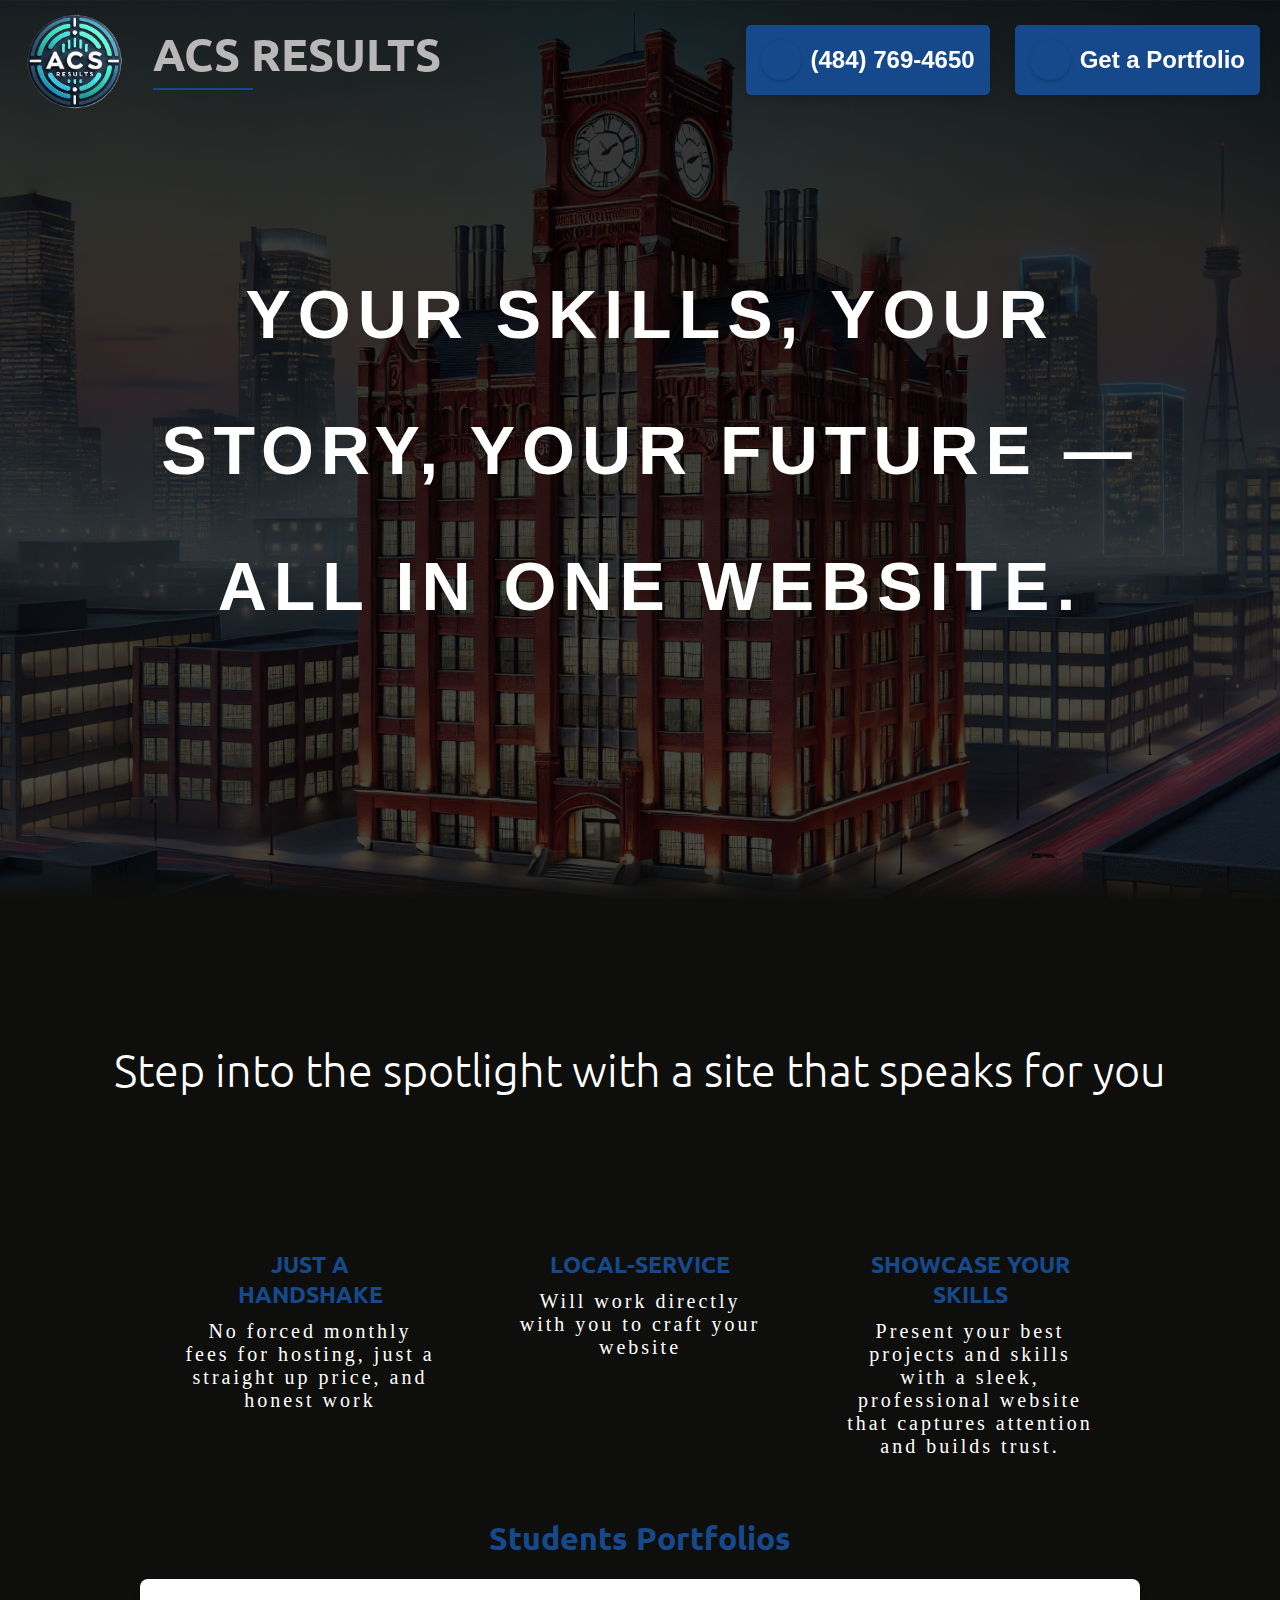
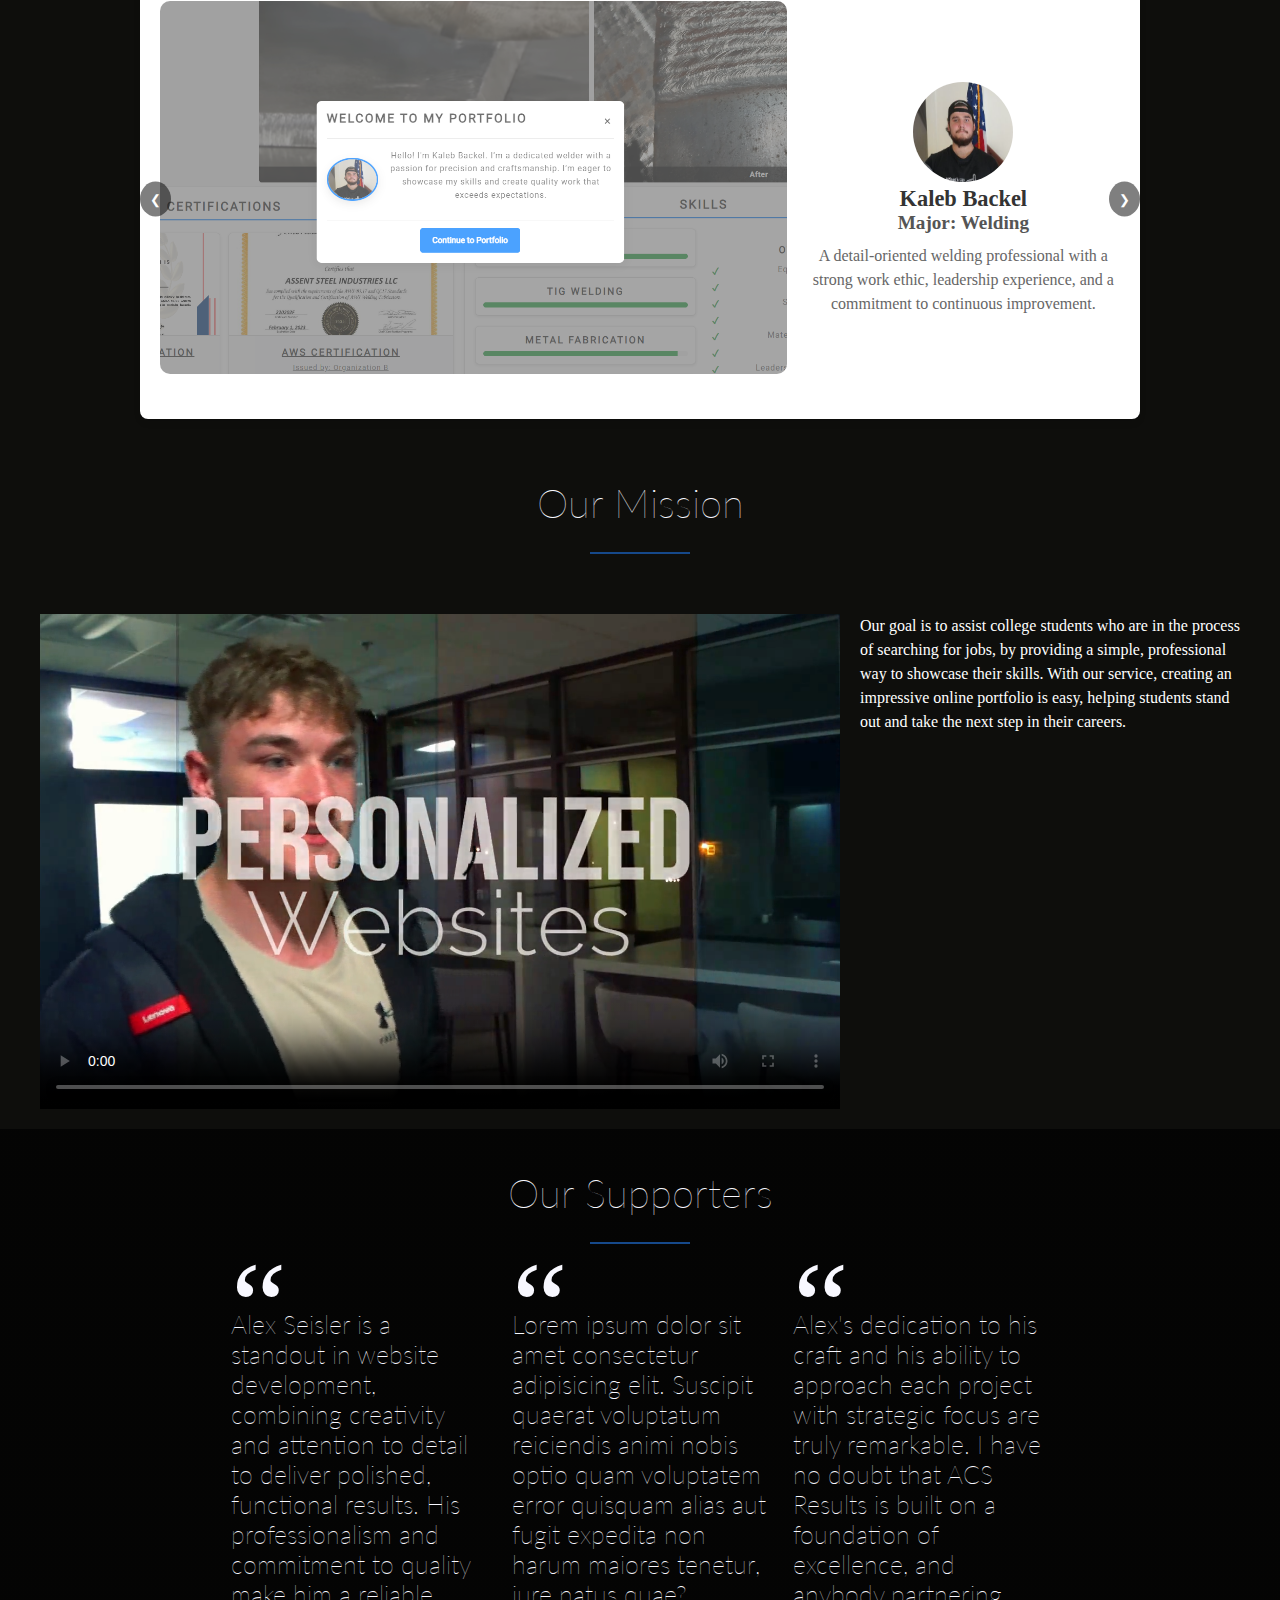
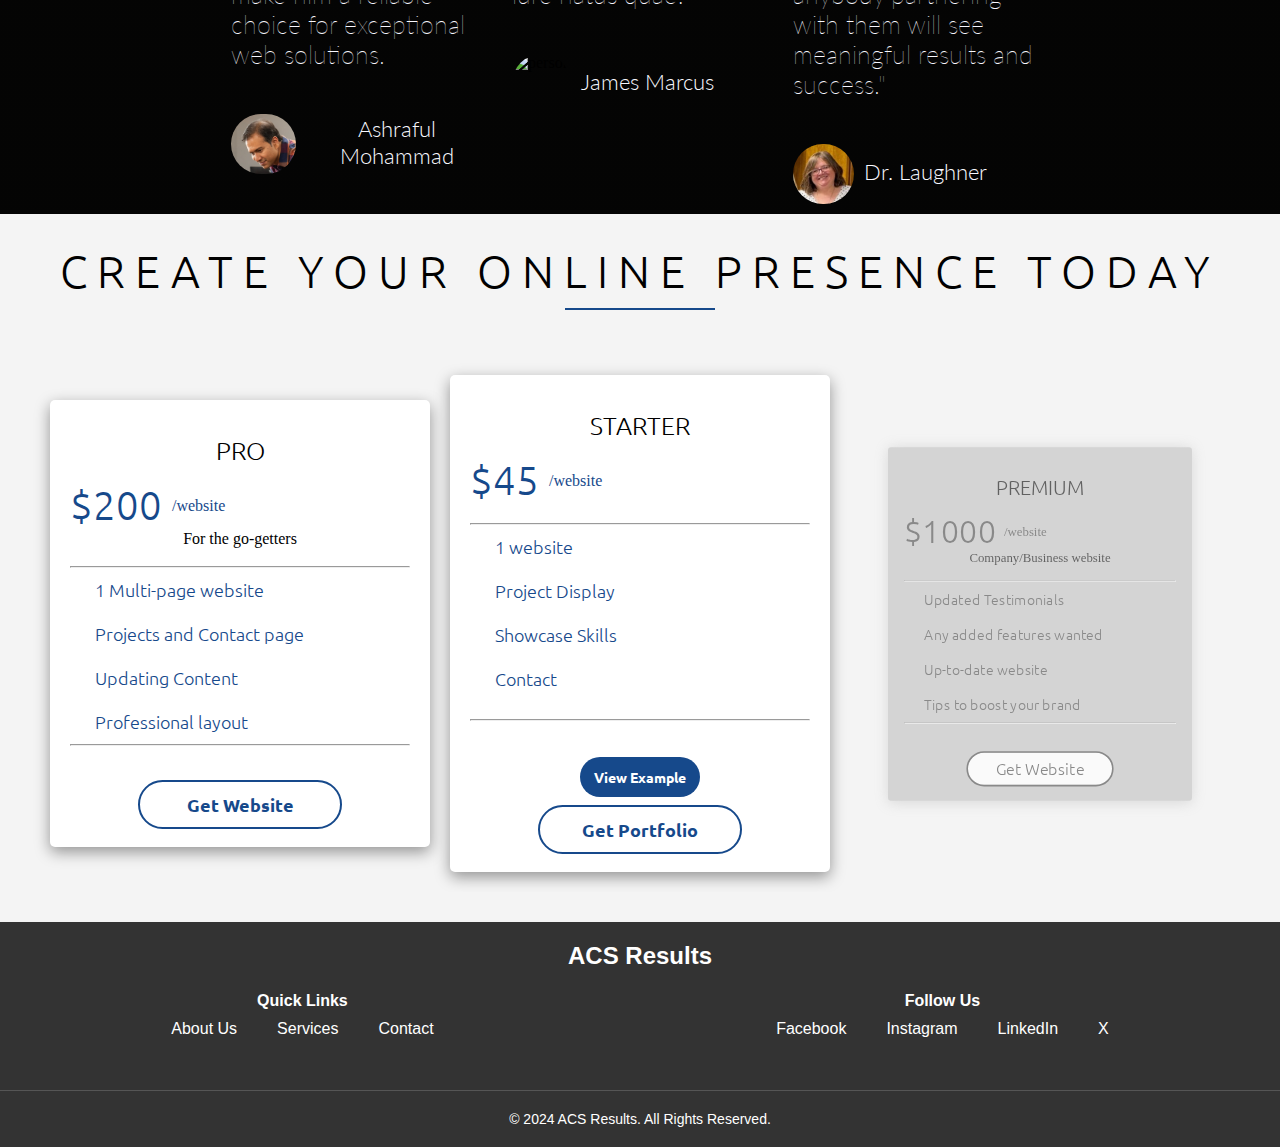
==== index.html @ 254732c4 "wording" ====
<!DOCTYPE html>
<html lang="en">
<head>
    <meta charset="UTF-8">
    <meta name="viewport" content="width=device-width, initial-scale=1.0">
    <title>ACS Results</title>
    <link rel="stylesheet" href="style.css">
    <link href="https://fonts.googleapis.com/css2?family=Lato:wght@400;700&display=swap" rel="stylesheet">
    <link rel="preconnect" href="https://fonts.googleapis.com">
    <link rel="preconnect" href="https://fonts.gstatic.com" crossorigin>
    <link href="https://fonts.googleapis.com/css2?family=Lato:ital,wght@0,100;0,300;0,400;0,700;0,900;1,100;1,300;1,400;1,700;1,900&family=Ubuntu:ital,wght@0,300;0,400;0,500;0,700;1,300;1,400;1,500;1,700&display=swap" rel="stylesheet">
    <script src="script.js"></script>
    <link rel="shortcut icon" type="image/x-icon" href="images/ACS-Logo-Background.png"/>
</head>
<body>
    <!--
        Add our mission with description and video
        add a button to the basic card to the template
        Setup buttons to contact 
    -->
    <div class="header">
        <div class="top_header">
            <div class="left_top">
                <img src="images/ACS-Logo-Background.png" id="stevens-logo">
                <h1 id="header-title">ACS Results</h1>
            </div>
            <div class="right_top">
                <a href="tel:4847694650" class="header-contact-link call-button">
                    <div class="header-contact-box">
                        <div class="circle1">
                            <ion-icon class="tiny-icon" name="call"></ion-icon>
                        </div>
                        <span class="header-text">(484) 769-4650</span>
                    </div>
                </a>
                <a href="https://docs.google.com/forms/d/e/1FAIpQLScstG6bYqMw8TE0fpqSUz1z8nOmHC1gFtrhCKr5vHtLdwEc0g/viewform?usp=sharing" class="header-contact-link website-button">
                    <div class="header-contact-box">
                        <div class="circle1">
                            <ion-icon class="tiny-icon" name="calendar"></ion-icon>
                        </div>
                        <p class="header-text">Get a Portfolio</p>
                    </div>
                </a>
            </div>
        </div>

        </div>
    </div>
    <!--
    <div class="fixed-buttons">
        <a id="group" href="https://groupme.com/join_group/104209516/S8b5KrC2" target="_blank" class="fixed-button">Join GroupMe</a>
        <a id="dis" href="https://discord.gg/mZATYHUG" target="_blank" class="fixed-button">Join Discord</a>
    </div>
-->
    <div class="tagline">
        <h1 id="tag">Your skills, your story, your future — all in one website.</h1>
    </div>

    <!--
    <div class="popup1">
        <div class="popup-header">
            <h2 id="home">Welcome to Our Website!</h2>
            <span class="close-btn" onclick="closePopup()" style="display:none">&times;</span>
        </div>
        <div class="popup-content">
            <div class="form">
                
                
                 Microsoft Form (Initially hidden)
                <iframe id="microsoft-form" width="0px" height="0px" width="640px" height="480px" src="https://forms.office.com/Pages/ResponsePage.aspx?id=GGz4YYMyEU6sbqzNEuEO1LE27lrdJPhIkj2MVbRW0ypUNlRURVNaQTlPTUVNNlhBRzBKS1lSM0JPMC4u&embed=true" frameborder="0" marginwidth="0" marginheight="0" style="border: none; max-width:100%; max-height:100vh" allowfullscreen webkitallowfullscreen mozallowfullscreen msallowfullscreen> </iframe>
                 YouTube Video
                <iframe id="youtube-video" width="560" height="315" src="https://www.youtube.com/embed/lm5hbuMt8Wg?si=NTpc684YKqlxQ1ML" title="YouTube video player" frameborder="0" allow="accelerometer; autoplay; clipboard-write; encrypted-media; gyroscope; picture-in-picture; web-share" referrerpolicy="strict-origin-when-cross-origin" allowfullscreen></iframe>
                
            </div>
        </div>
    </div>
    -->

    <div class="main-content">
        <div id="transition-gradient">
        </div>
        <div class="sectionText">
            <h3 id="sectionText">Step into the spotlight with a site that speaks for you</strong></h3>
        </div>
        <div class="sectionCards">
            <div class="card">
                <ion-icon class="qualities" name="briefcase"></ion-icon>
                <h3 class="quality">
                    JUST A<br>HANDSHAKE
                </h3>
                <p class="info">
                    No forced monthly fees for hosting, just a straight up price, and honest work
                </p>
            </div>
            <div class="card">
                <ion-icon class="qualities" name="build"></ion-icon>
                <h3 class="quality">
                    LOCAL-SERVICE
                </h3>
                <p class="info">
                    Will work directly with you to craft your website
                </p>
            </div>
            
            <div class="card">
                <ion-icon class="qualities" name="create"></ion-icon>
                <h3 class="quality">
                    SHOWCASE YOUR<br>SKILLS
                </h3>
                <p class="info">
                    Present your best projects and skills with a sleek, professional website that captures attention and builds trust.
                </p>
            </div>
        </div>
    </div>
    <div class="section2" id="section2">
        <h2 class="section-header">Students Portfolios</h2>
        <div class="carousel" id="carousel">
            <div class="carousel-track">

                <div class="carousel-item">
                    <div class="left-section">
                        <div class="template-container">
                            <a href="Kaleb-Portfolio/index.html" target="_blank">
                                <img class="template" src="images/Kaleb-full.png" alt="Carpentry Example 1">
                                <div class="popup" onclick="window.open('Kaleb-Portfolio/index.html', '_blank');"><h3>View Details</h3></div>
                            </a>
                        </div>
                    </div>
                    <div class="right-section">
                        <img src="images/kyle_guy1.webp" alt="Profile Picture">
                        <h3>Kaleb Backel</h3>
                        <h4>Major: Welding</h4>
                        <p>A detail-oriented welding professional with a strong work ethic, leadership experience, and a commitment to continuous improvement.</p>
                    </div>
                </div>
                <div class="carousel-item">
                    <div class="left-section">
                        <div class="template-container">
                            <a href="Christian-Portfolio/index.html" target="_blank">
                                <img class="template" src="images/Christian-Full.png" alt="Carpentry Example 1">
                                <div class="popup" onclick="window.open('Christian-Portfolio/index.html', '_blank');"><h3>View Details</h3></div>
                            </a>
                        </div>
                    </div>
                    <div class="right-section">
                        <img src="images/Christian-Profile.png" alt="Profile Picture">
                        <h3>Christian Castellano</h3>
                        <h4>Major: Carpentry</h4>
                        <p>I believe hard work pays off and passion is a big player, if you don’t love what you do then why do it at all.</p>
                    </div>
                </div>
                <div class="carousel-item">
                    <div class="left-section">
                        <div class="template-container">
                            <a href="Main-Template/index.html" target="_blank">
                                <img class="template" src="images/Alex-Full.png" alt="Carpentry Example 2">
                                <div class="popup" onclick="window.open('Main-Template/index.html', '_blank');"><h3>View Details</h3></div>
                            </a>
                        </div>
                    </div>
                    <div class="right-section">
                        <img src="images/Profile1.jpg" alt="Profile Picture">
                        <h3>Alex Seisler</h3>
                        <h4>Major: Residential Remodeling</h4>
                        <p>A driven professional with a commitment to excellence and building lasting client relationships.</p>
                    </div>
                </div>

                <div class="carousel-item">
                    <div class="left-section">
                        <div class="template-container">
                            <a href="Alexander-Thomas-Portfolio/index.html" target="_blank">
                                <img class="template" src="images/Alexander-Thomas-Full.png" alt="Carpentry Example 2">
                                <div class="popup" onclick="window.open('Alexander-Thomas-Portfolio/index.html', '_blank');"><h3>View Details</h3></div>
                            </a>
                        </div>
                    </div>
                    <div class="right-section">
                        <img src="images/profileAlexander-Thomas.png" alt="Profile Picture">
                        <h3>Alexander Thomas</h3>
                        <h4>Major: Architectural Technology</h4>
                        <p>A student with a passion to provide aid to companies with a talent for technical understanding and a determination to problem-solve. </p>
                    </div>
                </div>
            </div>
            <div class="carousel-buttons">
                <button id="prev">&#10094;</button>
                <button id="next">&#10095;</button>
            </div>
        </div>
    </div>

    <script>
        const track = document.querySelector('.carousel-track');
const items = document.querySelectorAll('.carousel-item');
const prevButton = document.getElementById('prev');
const nextButton = document.getElementById('next');

let currentIndex = 0;

function updateCarousel() {
    const width = items[0].getBoundingClientRect().width;
    track.style.transform = `translateX(-${currentIndex * width}px)`;
}

nextButton.addEventListener('click', () => {
    currentIndex = (currentIndex + 1) % items.length;
    updateCarousel();
});

prevButton.addEventListener('click', () => {
    currentIndex = (currentIndex - 1 + items.length) % items.length;
    updateCarousel();
});

setInterval(() => {
    nextButton.click();
}, 5000); // Auto-scroll every 5 seconds

window.addEventListener('resize', updateCarousel);

    </script>
    
<!--
    <div class="section3">
        <h2 class="section-header">Majors Involved</h2>
        <div class="majors-involved">
            <div class="over">
                <img class="img-major" src="https://b3633862.smushcdn.com/3633862/wp-content/uploads/2024/04/automotive-technology-banner.jpg?lossy=1&strip=1&webp=1" alt="Major Image 1">
                <div class="text-overlay">Automotive</div>
            </div>
            <div class="over">
                <img class="img-major" src="https://b3633862.smushcdn.com/3633862/wp-content/uploads/2024/04/Thaddeus_Tower_0044-1536x1025.jpg?lossy=1&strip=1&webp=1" alt="Major Image 2">
                <div class="text-overlay">Residential Remodeling</div>
            </div>
            <div class="over">
                <img class="img-major" src="https://b3633862.smushcdn.com/3633862/wp-content/uploads/2024/04/Civil-Engineering-Technology-banner-image-1.png?lossy=1&strip=1&webp=1" alt="Major Image 3">
                <div class="text-overlay">Civil Engineering</div>
            </div>
            <div class="over">
                <img class="img-major" src="https://b3633862.smushcdn.com/3633862/wp-content/uploads/2024/04/Day-3-87-of-238-e1717511735572-1536x1024.jpg?lossy=1&strip=1&webp=1" alt="Major Image 4">
                <div class="text-overlay">HVAC</div>
            </div>
            <div class="over">
                <img class="img-major" src="https://b3633862.smushcdn.com/3633862/wp-content/uploads/2024/04/computer-integrated-machining-banner-image.jpg?lossy=1&strip=1&webp=1" alt="Major Image 5">
                <div class="text-overlay">Integrated Machining</div>
            </div>
            <div class="over">
                <img class="img-major" src="https://b3633862.smushcdn.com/3633862/wp-content/uploads/2024/04/diesel-tech-banner-image.jpg?lossy=1&strip=1&webp=1" alt="Major Image 6">
                <div class="text-overlay">Diesel Technology</div>
            </div>
            <div class="over">
                <img class="img-major" src="https://b3633862.smushcdn.com/3633862/wp-content/uploads/2024/05/GettyImages-1345962789-1024x683.jpg?lossy=1&strip=1&webp=1" alt="Major Image 7">
                <div class="text-overlay">Electrical</div>
            </div>
            <div class="over">
                <img class="img-major" src="https://b3633862.smushcdn.com/3633862/wp-content/uploads/2024/04/Day-3-151-of-238-e1717948749696-1536x1024.jpg?lossy=1&strip=1&webp=1" alt="Major Image 8">
                <div class="text-overlay">Welding</div>
            </div>
        </div>
    </div>
-->

    <div class="section3">
        <h2 class="header1" id="Mission">Our Mission</h2>
        <div class="mission">
            <video id="theVideo" width="800px" controls poster="images/thumb.png">
                <source src="images/Video-1.mp4" type="video/mp4">
                Your browser does not support the video tag.
            </video>
            <p class="missionText">
                Our goal is to assist college students who are in the process of searching for jobs, by providing a simple, professional way to showcase their skills. With our service, creating an impressive online portfolio is easy, helping students stand out and take the next step in their careers.
            </p>
        </div>
    </div>
    <div class="section4">
        <h2 class="header1">Our Supporters</h2>
        <div class="testimonials">
            <div class="testimonial-card">
                <p class="innerText">Alex Seisler is a standout in website development, combining creativity and attention to detail to deliver polished, functional results. His professionalism and commitment to quality make him a reliable choice for exceptional web solutions.</p>
                <div class="profile">
                    <img src="images/Ashaf.png" alt="person" class="pic">
                    <p class="name">Ashraful Mohammad</p>
                </div>
            </div>
            <div class="testimonial-card">
                <p class="innerText">Lorem ipsum dolor sit amet consectetur adipisicing elit. Suscipit quaerat voluptatum reiciendis animi nobis optio quam voluptatem error quisquam alias aut fugit expedita non harum maiores tenetur, iure natus quae?</p>
                <div class="profile">
                    <img id="https://media.licdn.com/dms/image/v2/D4E03AQHkMig416ikiA/profile-displayphoto-shrink_400_400/profile-displayphoto-shrink_400_400/0/1710352872261?e=1733961600&v=beta&t=F4BP1P3J1ad7zicqGiNAGlmKOxNZFxHk_NNQETFi5vo" alt="person" class="pic">
                    <p id="Website" class="name">James Marcus</p>
                </div>
            </div>
            <div class="testimonial-card">
                <p class="innerText">Alex's dedication to his craft and his ability to approach each project with strategic focus are truly remarkable. I have no doubt that ACS Results is built on a foundation of excellence, and anybody partnering with them will see meaningful results and success."</p>
                <div class="profile">
                    <img src="images/Browne.png" alt="person" class="pic">
                    <p class="name">Dr. Laughner</p>
                </div>
            </div>
        </div>
    </div>
    <div class="section5">
        <h2 class="header2" >CREATE YOUR ONLINE PRESENCE TODAY</h2>
        <div class="prices">
            <!-- PRO OPTION -->
            <div class="option item1" id="proFix">
                <div class="seperator-top">
                    <h5 class="title">PRO</h5>
                    <div class="top-spot">
                        <p class="price">$200</p>
                        <p class="month">/website</p>
                    </div>
                    <p class="text">For the go-getters</p>
                    <br>
                    <hr id="line">
                </div>
                <div class="unlock">
                    <div class="case7">
                        <ion-icon class="ion-ok" name="checkmark"></ion-icon>
                        <p class="chance1">1 Multi-page website</p>
                    </div>
                    <div class="case7">
                        <ion-icon class="ion-ok" name="checkmark"></ion-icon>
                        <p class="chance1">Projects and Contact page</p>
                    </div>
                    <div class="case7">
                        <ion-icon class="ion-ok" name="checkmark"></ion-icon>
                        <p class="chance1">Updating Content</p>
                    </div>
                    <div class="case7">
                        <ion-icon class="ion-ok" name="checkmark"></ion-icon>
                        <p class="chance1">Professional layout</p>
                    </div>
                </div>
                <hr>
                <br>
                <div class="but">
                    <a href="payment/index.html">
                        <button class="signUp" onclick="window.location.href='payment/index.html'">Get Website</button>
                    </a>
                </div>
            </div>
    
            <!-- STARTER OPTION -->
            <div class="option item2">
                <div class="seperator-top">
                    <h5 class="title">STARTER</h5>
                    <div class="top-spot">
                        <p class="price">$45</p>
                        <p class="month">/website</p>
                    </div>
                    <br>
                    <hr>
                </div>
                <div class="unlock" >
                    <div class="case7">
                        <ion-icon class="ion-ok" name="checkmark"></ion-icon>
                        <p class="chance1">1 website</p>
                    </div>
                    <div class="case7">
                        <ion-icon class="ion-ok" name="checkmark"></ion-icon>
                        <p class="chance1">Project Display</p>
                    </div>
                    <div class="case7">
                        <ion-icon class="ion-ok" name="checkmark"></ion-icon>
                        <p class="chance1">Showcase Skills</p>
                    </div>
                    <div class="case7">
                        <ion-icon class="ion-ok" name="checkmark"></ion-icon>
                        <p class="chance1">Contact</p>
                    </div>
                    <br>
                </div>
                <hr>
                <br>
                <div class="but">
                    <a href="Main-Template/index.html">
                        <button class="example-btn">View Example</button>
                    </a>
                    <a href="https://docs.google.com/forms/d/e/1FAIpQLScstG6bYqMw8TE0fpqSUz1z8nOmHC1gFtrhCKr5vHtLdwEc0g/viewform?usp=sharing">
                        <button class="signUp">Get Portfolio</button>
                    </a>
                </div>
            </div>
    
            <!-- PREMIUM OPTION -->
            <div class="option option-fixed item3">
                <span class="hover-message">Not available yet</span>
                <div class="seperator-top">
                    <h5 class="title">PREMIUM</h5>
                    <div class="top-spot">
                        <p class="price">$1000</p>
                        <p class="month">/website</p>
                    </div>
                    <p class="text">Company/Business website</p>
                    <br>
                    <hr>
                </div>
                <div class="unlock">
                    <div class="case7">
                        <ion-icon class="ion-ok" name="checkmark"></ion-icon>
                        <p class="chance1">Updated Testimonials</p>
                    </div>
                    <div class="case7">
                        <ion-icon class="ion-ok" name="checkmark"></ion-icon>
                        <p class="chance1">Any added features wanted</p>
                    </div>
                    <div class="case7">
                        <ion-icon class="ion-ok" name="checkmark"></ion-icon>
                        <p class="chance1">Up-to-date website</p>
                    </div>
                    <div class="case7">
                        <ion-icon class="ion-ok" name="checkmark"></ion-icon>
                        <p class="chance1">Tips to boost your brand</p>
                    </div>
                </div>
                <hr>
                <br>
                <div class="but">
                    <button class="signUp-fixed" disabled>Get Website</button>
                </div>
            </div>
        </div>
    </div>
    
    
<footer class="site-footer">
    <div class="footer-content">
        <div class="footer-logo">
            <h2>ACS Results</h2>
        </div>
        <div class="footer-info">
            <div class="footer-links">
                <h4>Quick Links</h4>
                <ul>
                    <li><a href="#Mission">About Us</a></li>
                    <li><a href="#Website">Services</a></li>
                    <li><a href="MainTemplateRedirectPoster/index.html">Contact</a></li>
                </ul>
            </div>
            <div class="footer-social">
                <h4>Follow Us</h4>
                <ul>
                    <li><a href="https://www.facebook.com/profile.php?id=61567530567674" target="_blank">Facebook</a></li>
                    <li><a href="https://www.instagram.com/alex_seisler/" target="_blank">Instagram</a></li>
                    <li><a href="https://www.linkedin.com/in/alexseisler/" target="_blank">LinkedIn</a></li>
                    <li><a href="https://x.com/AlexSeisler" target="_blank">X</a></li>

                </ul>
            </div>
        </div>
    </div>
    <div class="footer-bottom">
        <p>&copy; 2024 ACS Results. All Rights Reserved.</p>
    </div>
</footer>
    <script type="module" src="https://unpkg.com/ionicons@latest/dist/ionicons/ionicons.esm.js"></script>
</body>
</html>
---- style.css ----
*{
    padding:0px;
    margin:0px;
    box-sizing: border-box;
}
body{
    background-color:rgb(14, 14, 12);
   
}
button{
    border-style: none;
    /*temp fix, buttons had a wierd border style*/
}
.fixed-buttons {
    display:flex;
    justify-content: center;
    align-items: center;
    gap:10px;
    position: fixed;
    bottom: 40px; /* Adjust this value to position the button vertically */
    left: 40px;  /* Adjust this value to position the button horizontally */
    padding: 10px 20px;
    background-color: rgb(224, 224, 224);
    color: white;
    border: none;
    border-radius: 5px;
    height:70px;
    width:250px;
    
    z-index: 1;
}
.fixed-button{
    display: flex;
    justify-content: center;
    align-items: center;
    cursor: pointer;
    height:40px;
    width:200px;
    font-size:15px;
    font-family: "Ubuntu";
    color:white;
    background-color: black;
    text-decoration: none;
    border-radius: 8px;
}
#theVideo {
    width: 100%;
    height: auto;  /* Ensures the aspect ratio is maintained */
    max-width: 800px; /* Limit the size if you don't want it to grow too large */
    max-height: 100%; /* Ensures video doesn't exceed the container's height */
}

.missionText{
    width:400px;
    padding-left: 20px;
    font-size: 16px;
    line-height: 1.5;
    color:white;
}
.mission{
    display:flex;
    padding-left:20px;
    padding-right:20px;
    padding-bottom: 20px;

}
.theVideo{
    width:100%;
}

.section3{
    display:flex;
    flex-direction: column;
    align-items: center;
    justify-content: center;
}
.but{
    display:flex;
    flex-direction: column;
    justify-content: center;
    align-items: center;
    gap:10px;
}
.example-btn {
    text-align: center;
    height: 40px;
    width: 120px;
    border-radius: 25px;
    background-color: #16498b;
    color: white;
    font-family: 'Ubuntu', sans-serif;
    font-weight: bold;
    font-size: 14px;
    border: 2px solid transparent;
    cursor: pointer;
    transition: all 0.3s ease-in-out;
    display: inline-block;
    text-decoration: none; /* Remove underline on link */
}

/* Hover effect */
.example-btn:hover {
    background-color: #103a6b;
    transform: scale(1.1);
    box-shadow: 0 4px 15px rgba(0, 0, 0, 0.1);
}

/* Focus effect for accessibility */
.example-btn:focus {
    outline: none;
    border: 2px solid #fff;
    box-shadow: 0 0 0 4px rgba(22, 73, 139, 0.6); /* Light blue glow */
}

/* Active effect */
.example-btn:active {
    background-color: #0d2a53;
    transform: scale(1.05); /* Slightly shrinks when clicked */
}

/* Disabled state */
.example-btn:disabled {
    background-color: #b0b0b0;
    cursor: not-allowed;
    transform: none;
    box-shadow: none;
}

/* Focus-visible for keyboard navigation */
.example-btn:focus-visible {
    border: 2px solid #fff;
    box-shadow: 0 0 0 4px rgba(22, 73, 139, 0.6);
}
#group{
    background-color: #2156fc;
}
#dis{
    background-color: #5865f2;
}
@media only screen and (max-width: 768px){
    .fixed-button{
        bottom: 40px;
        left: calc(50% - 125px);/*center of screen*/
    }
    .item2{
        margin-left:200px;
    }
}

.popup1 {
    display: block; /* Show the popup */
    position: fixed;
    top: 50%;
    left: 50%;
    transform: translate(-50%, -50%);
    width: 1000px;
    height:max-content;
    background-color: white;
    box-shadow: 0 0 10px rgba(0, 0, 0, 0.5);
    z-index: 1000;
    padding: 20px;
    border-radius: 5px;
    }
    .form{
        display:flex;
        justify-content: center;
        align-items: center;
        gap:25px;

    }
    .popup-header {
        display: flex;
        justify-content: space-between;
        align-items: center;
    }

    .close-btn {
        cursor: pointer;
        font-size: 18px;
        font-weight: bold;
    }

    .popup-content {
        margin-top: 10px;
    }
    .microsoft-form{
        transition: all 1.0s ease-in-out;
    }
    .youtube-video
    {
        height:100vh;
        width:100vw;
    }
@media (max-width: 768px){
    .popup1{
        width: 80%;
        overflow: hidden;
        height:90%;
    }
    .close-btn{
        scale: 200%;
    }
    .form{
        overflow:hidden;
    }
    #youtube-video{
        height: 75vh;
        overflow:hidden;
    }
    #microsoft-form{

    }
    #scroll-container {
        width: 100%;         /* Full width for mobile */
        height: 100vh;       /* Full height of the viewport */
        overflow: auto;      /* Enables scrolling if content overflows */
      }

}

@media only screen and (min-width: 768px) and (max-width: 992px) {
    .popup1{
        width: 80%;
        overflow: hidden;
    }
    .close-btn{
        scale: 200%;
    }
    .form{
        flex-direction: column;
    }
    #youtube-video{
        height: 40vh;
    }
    #microsoft-form{
        height: 20vh;

    }
    .mission{
        flex-direction: column;
        align-items: center;
        text-align: center;
        justify-content: center;
    }
    #mission{
        width:500px;
    }

}


/* 600px 768px 992px 1200px*/
/*top of page*/
.header{
    display:flex;
    flex-direction: column; 
    font-family: 'Ubuntu';
    font-weight: 500;
    z-index: 1;
    position: fixed;
    top: 0;
    width: 100%;
}
/*header*/
    .tiny-icon{
        font-size:250%;
        display:block;
        color:white;
        --ionicon-stroke-width:20px;
    }
    .header-text{
        color:white;
        font-size:25px;
        background-color:#16498b;
        cursor:pointer;
    }
    .top_header{
        display:flex;
        justify-content: space-between;
        align-items: center;
        padding-left:20px;
        padding-right:20px;
        height: 120px;
    }
    #stevens-logo{
        height: 100px;
    }
    .left_top{
        display: flex;
        align-items: center;
        gap:25px;
    }
    #header-title{
        text-transform: uppercase;
        font-family: 'Ubuntu';
        font-size: 5vh;
        color: rgb(185, 183, 183);
    }
    #header-title:after{
        display:block;
        height:2px;
        width:100px;
        margin: 5px 0;
        background-color: #16498b;
        content:" ";
    }
    .right_top{
        display:flex;
        gap:25px;
    }
    /* Parent container styling */
    /* Anchor tag wrapping the entire div */
.header-contact-link {
    text-decoration: none; /* Remove default underline */
    display: block; /* Make the entire div clickable */
}

/* Parent container styling */
.header-contact-box {
    display: flex;
    background-color: #16498b; /* Primary color */
    border-radius: 5px;
    padding: 15px;
    align-items: center;
    gap: 10px;
    font-family: 'Montserrat', sans-serif;
    box-shadow: 0 4px 6px rgba(0, 0, 0, 0.1); /* Subtle shadow for depth */
    transition: background-color 0.3s ease, transform 0.2s ease;
}

/* Circle button styling */
.circle1 {
    height: 40px;
    width: 40px;
    background-color: #16498b; /* Matches main container by default */
    border-radius: 50%; /* Ensure perfect circle */
    display: flex;
    justify-content: center;
    align-items: center;
    box-shadow: 0 2px 4px rgba(0, 0, 0, 0.2); /* Subtle shadow */
    transition: background-color 0.3s ease, transform 0.2s ease;
}

/* Icon inside the circle */
.circle1 ion-icon {
    font-size: 20px; /* Adjust for appropriate size */
    color: #ffffff; /* White for high contrast */
}

/* Text styling */
.header-contact-box .header-text {
    font-size: 1.5rem; /* Adjust for readability */
    font-weight: 600; /* Make text stand out */
    color: #ffffff; /* Matches the overall color theme */
    margin: 0; /* Remove default margin */
    white-space: nowrap; /* Prevent text from wrapping */
}

/* Hover effect for the entire container */
.header-contact-box:hover {
    background-color: #133c73; /* Darken slightly on hover */
    transform: translateY(-2px); /* Subtle lift effect */
    box-shadow: 0 6px 8px rgba(0, 0, 0, 0.15); /* Enhanced shadow */
}
.header-contact-box:hover .header-text {
    background-color: #133c73;
}

/* Hover effect for the circle */
.circle1:hover {
    background-color: #0e2d55; /* Darker shade for hover */
    transform: scale(1.1); /* Slight enlarge effect */
}
/* Mobile-specific styles */
@media (max-width: 768px) {
    .website-button {
        display: none;
    }
}



    .bottom_header{
        display:flex;
        justify-content: center;
        background-color: rgb(255, 255, 255);
        padding:20px;
    }
    .navigation{
        list-style: none;
        display:flex;
        gap:50px;
        font-size:25px;
        
    }
    .navigation .li{
        color:#16498b;;
        text-decoration:none;
    }
    .navigation a:hover, .navigation a:active{
        color: #16498b;;
    }
@media only screen and (max-width: 768px){
    .header-text{
        display: none;
    }
    #header-title{
        font-size: 3vh;
    }
    .navigation .li{
        font-size: 4vw;
    }
    .top_header{
        height: 100px;
    }
    #stevens-logo{
        height: 80px;
    }
    .mission{
        flex-direction: column;
        align-items: center;
        text-align: center;
        justify-content: center;
    }
    #mission{
        width:500px;
    }
}

.tagline {
    background-image: linear-gradient(rgba(0, 0, 0, 0.8), rgba(0, 0, 0, 0.7)), url('images/background.png');
    background-size: cover;
    object-fit: contain;
    background-position: center;
    background-attachment: fixed;
    width: 100%;
    height: 100vh;
    background-color: transparent;
    display: flex;
    align-items: center;
    justify-content: center;
    flex-direction: column;
    font-size: 170%;
    letter-spacing: 7px;
    line-height: 270%;
    color: white;
}

@media (max-width: 768px) {
    .tagline {
        background-attachment: scroll; /* Prevent issues with 'fixed' on mobile */
        background-size: cover; /* Ensure the background image covers the section */
        font-size: 150%; /* Slightly smaller font size for better layout on mobile */
        letter-spacing: 5px; /* Reduce letter spacing for readability */
        line-height: 200%; /* Adjust line height to prevent overflow */
        overflow-x: hidden; /* Prevent horizontal overflow on mobile */
    }
}
/*front page*/
    #tag{
        margin-left:20px;
        font-family: 'Montserrat', sans-serif; /* Choose your preferred font family */
        font-weight: 600; /* Makes the font bold */
        text-transform: uppercase;
        text-align: center;
        font-size: 250%;
        line-height: 200%;
        width: 80%;
    }
@media only screen and (max-width: 600px){
    #tag{
        font-size: 4vh;
        width: 95%;
    }
}
@media only screen and (min-width: 601px) and (max-width: 768px) {
    #tag{
        font-size: 5vh;
        width: 90%;
    }
}
@media only screen and (min-width: 769px) and (max-width: 992px){
    #tag{
        font-size: 6vh;
    }
}
@media only screen and (max-width: 992px){
    #tag{
        text-align: center;
        align-self: center;
        margin-left: 0;
    }
}
.main-content{
    background-color: rgb(14,14,12);
    height: max-content;
}
/*content section*/
    #transition-gradient{
        position: relative;
        top:-40px;
        display: block;
        width: 100%;
        height: 40px;
        background-image: linear-gradient(to bottom,rgba(0,0,0,0),rgb(14,14,12));
    }
    .sectionText{
        display:flex;
        height:300px;
        align-items: center;
        justify-content: center;
    }
    #sectionText{
        font-size: 5vh;
        font-family: 'Ubuntu';
        font-weight: 100;
        color: white;   
        margin-bottom: 40px;
    }
    @media only screen and (max-width:768px){
        #sectionText{
            width: 90%;
            text-align: center;
        }
        #sectionText:after{
            display:block;
            height:2px;
            width:100px;
            margin: 7px auto;
            background-color: #16498b;;
            content:" ";
        }
    }
    .sectionCards{
        display:flex;
        justify-content: center;
        gap:80px;
    }
    @media only screen and (max-width: 768px){
        .sectionCards{
            flex-direction: column;
            align-items: center;
        }
    }
    /* Cards */
        .card{
            display:flex;
            flex-direction: column;
            align-items: center;
            gap:10px;
            width:250px;
            font-size:20px;
        }
        .qualities{
            font-size:300%;
            display:block;
            color:#ffffff;
            --ionicon-stroke-width:20px;
        }
        .quality{
            text-align: center;
            color:#16498b;;
            font-family: 'Ubuntu';
        }
        .card .info{
            letter-spacing: 3px;
            color: white;
            text-align: center;
        }
.section3{
    background-color: rgb(14, 14, 12);
}
.section2 {
    background-color: rgb(14, 14, 12);
    padding: 20px;
}

.section-header {
    color: #16498b;
    font-family: 'Ubuntu';
    text-align: center;
    margin: 40px auto;
    font-size: 5vh;
}

.area {
    display: grid;
    grid-template-columns: repeat(4, 1fr); /* 4 equal columns */
    gap: 20px; /* Space between columns */
    justify-content: center;
    padding: 20px;
}

.major-column {
    text-align: center;
}

.major-header {
    color: #fff;
    font-family: 'Ubuntu';
    margin-bottom: 20px;
    font-size: 2vh;
}

.template-container {
    position: relative;
    overflow: hidden;
    border-radius: 10px;
    margin-bottom: 20px;
}

.template {
    width: 100%;
    height: 180px;
    opacity: 0.7;
    transform: scale(1.05);
    background-color: #000;
    transition: transform 0.5s, opacity 0.5s;
    object-fit: cover;
}

.template:hover {
    opacity: 1;
    transform: scale(1);
}

.popup {
    position: absolute;
    top: 50%;
    left: 50%;
    transform: translate(-50%, -50%);
    background-color: #16498b;
    color: white;
    padding: 10px;
    border-radius: 5px;
    opacity: 0;
    transition: opacity 0.3s ease;
    height: 50px;
    width: 200px;
    font-size: 20px;
    display: flex;
    justify-content: center;
    align-items: center;
}

.template-container:hover .popup {
    opacity: 1;
}

/* Responsive Design */
@media only screen and (max-width: 1200px) {
    .area {
        grid-template-columns: repeat(2, 1fr); /* 2 columns on medium screens */
    }
}

@media only screen and (max-width: 768px) {
    .area {
        grid-template-columns: 1fr; /* 1 column on smaller screens */
    }

    .template {
        height: 100px; /* Adjust image height for smaller screens */
    }
}

.section2 {
    padding: 20px;
}

.section-header {
    text-align: center;
    font-size: 2em;
    margin-bottom: 20px;
}

.carousel {
    width: 100%;
    max-width: 1000px;
    margin: 0 auto;
    overflow: hidden;
    border-radius: 8px;
    box-shadow: 0 4px 6px rgba(0, 0, 0, 0.1);
    background: #fff;
    position: relative;
}

.carousel-track {
    display: flex;
    transition: transform 0.5s ease-in-out;
}

.carousel-item {
    min-width: 100%;
    display: flex;
    align-items: center;
    padding: 20px;
}

.carousel-item .left-section {
    flex: 2;
    text-align: center;
    position: relative;
}

.carousel-item .left-section img {
    max-width: 100%;
    height: auto;
    border-radius: 4px;
}

.carousel-item .left-section .template-container {
    position: relative;
    display: inline-block;
}

.carousel-item .left-section:hover .popup,
.carousel-item .left-section .popup:hover {
    display: block;
}

.carousel-item .right-section {
    flex: 1;
    padding-left: 20px;
    text-align: center;
}

.carousel-item .right-section img {
    width: 100px;
    height: 100px;
    border-radius: 50%;

}

.carousel-item .right-section h3 {

    font-size: 1.4em;
    color: #333;
}

.carousel-item .right-section h4 {
    margin: 0 0 10px;
    font-size: 1.2em;
    font-weight: bold;
    color: #555;
}

.carousel-item .right-section p {
    font-size: 1em;
    color: #666;
    line-height: 1.5;
}

.carousel-buttons {
    position: absolute;
    top: 50%;
    width: 100%;
    display: flex;
    justify-content: space-between;
    transform: translateY(-50%);
}

.carousel-buttons button {
    background: rgba(0, 0, 0, 0.5);
    color: #fff;
    border: none;
    padding: 10px;
    cursor: pointer;
    border-radius: 50%;
}

.carousel-buttons button:hover {
    background: rgba(0, 0, 0, 0.7);
}

@media (max-width: 768px) {
    .carousel-item {
        flex-direction: column-reverse;
    }



    .carousel-item .right-section img {
        margin: 0 auto 10px;
    }
}

    .majors-involved{
        display:flex;
        flex-wrap: wrap;
    }    
    /*example majors*/
        .img-major{
            height:300px;
            width:100%;
            opacity: 0.7;
            transform: scale(1);
            overflow:hidden;
            background-color: #000;
            transition: transform 0.5s, opacity 0.5s;
            object-fit: cover;
            overflow:hidden;
        }
        .img-major:hover{
            opacity:1;
            transform: scale(1.1);
            overflow:none;
        }
        .over{
            height:25%;
            width:25%;
            display:flex;
            overflow: hidden;
        }
        .majors-involved .over {
            position: relative;
            display: inline-block;
        }
        .majors-involved .over img {
            display: block;
            width: 100%;
            height: 200px;
        }
        .text-overlay {
            position: absolute;
            bottom: 0;
            left: 50%;
            transform: translateX(-50%);
            width: 100%;
            text-align: center;
            padding: 15px 0;
            font-size: 1.5em;
            color: white;
            font-weight: bold;
            font-family: 'Ubuntu';
            background-color: rgba(0, 0, 0, 0.6); /* Semi-transparent background for readability */
        } 
    @media only screen and (max-width: 768px){
        .over{
            height: 50%;
            width: 50%;
        }
    }
.section4{
    background-image: linear-gradient(rgba(0, 0, 0, 0.7), rgba(0, 0, 0, 0.7)),url('images/Omnifood Contents/back-customers.jpg');
    display:flex;
    flex-direction:column;
    text-align: center;
    justify-content: center;
    min-height: max-content;
}
/*testimonials*/
    .testimonials{
        display:flex;
        gap:25px;
        justify-content: center;
    }
    .header1{
        text-align: center;
        color:ghostwhite;
        font-weight:10;
        font-family:"Lato";
        font-size:40px;
        margin: 40px 0 0 0;
    }
    .header1:after{
        display:block;
        height:2px;
        width:100px;
        background-color: #16498b;;
        content:" ";
        margin: auto;
        margin-top:25px;
        margin-bottom:60px;
    }
    /*testimonial cards*/
        .testimonial-card{
            display:flex;
            flex-direction:column;
            gap:25px;
            width:20%;
            padding-bottom:10px;
        }
        .profile{
            display:flex;
            align-items: center;
            gap:10px;

        }
        .pic{
            height:60px;
            width:auto;
            border-radius: 30px;
            margin-top: 20px;
            display:flex;
            justify-content: center;
            align-items: center;
        }
        .innerText{
            padding:0px;
            margin:0px;
            color:ghostwhite;
            font-size: 25px;
            font-family:"Lato";
            font-weight:100;
            text-align: left;

        }
        .innerText:before{
            content: "\201C";
            font-family:Georgia, 'Times New Roman', Times, serif;
            font-weight: 100;
            font-size:500%;
            display:block;
            line-height:5px;
        }
        .name{
            font-family: 'lato';
            font-weight: 300;
            color: ghostwhite;
            font-size: 140%;
            margin-top: 15px;
        }
    @media only screen and (max-width: 768px){
        .testimonials{
            flex-direction: column;
            align-items: center;
            flex-wrap: nowrap;
        }
        .testimonial-card{
            width: 85vw;
            margin-bottom: 90px;
        }
        
        .testimonial-card:after{
            display:block;
            height:2px;
            width:50vw;
            background-color: rgb(255, 255, 255);
            content:" ";
            margin: auto;
            margin-top:25px;
        }
    }
    @media only screen and (min-width: 769px) and (max-width: 992px){
        .testimonials{
            width: 100vw;
            justify-content: space-between;
        }
        .testimonial-card{
            width: 25vw;
        }
    }
.section5{
    display:flex;
    flex-direction: column;
    justify-content: center;
    align-items: center;
    background-color: #F4F4F4;
    padding:30px;
    min-height: max-content;
    overflow: hidden;
}
/*prices*/
    .header2{
        color:black;
        font-family: "Ubuntu";
        font-weight:200;
        font-size:280%;
        text-align: center;
        letter-spacing: 10px;
    }
    .header2:after{
        display:block;
        height:2px;
        width:150px;
        background-color: #16498b;;
        content:" ";
        margin: auto;
        margin-top:10px;
        margin-bottom:45px;
    }
    .prices{
        display:flex;
        justify-content: center;
        align-items: center;
        background-color: #F4F4F4;
        width:100%;
        gap:20px;
        overflow-x: auto;
        padding: 20px;
        
    }
    /*price cards*/

        .option {
            display: flex;
            flex-direction: column;
            background-color: white;
            padding: 20px;
            width:400px;
            box-shadow: 0 5px 15px rgba(0, 0, 0, 0.4);
            text-align: center;
            border-radius: 5px;
            transition: all 0.3s ease; /* Smooth transition for changes */
        }
        
        .option:hover {
            background-color: #f0f0f0; /* Light background color change on hover */
            transform: translateY(-5px); /* Slight lift effect when hovered */
            box-shadow: 0 5px 15px rgba(0, 0, 0, 0.8); /* Enhance the shadow on hover */
        }
        
        .option:active {
            background-color: #e0e0e0; /* Darker background when clicked */
            transform: translateY(0); /* Reset the lift effect when clicked */
        }
        
        .option:focus {
            outline: none; /* Remove default focus outline */
            border: 2px solid #007BFF; /* Highlight with a blue border when focused */
        }
        
        /* Optionally, add a slight hover effect on the text too */
        .option p {
            transition: color 0.2s ease;
        }
        
        .option:hover p {
            color: #007BFF; /* Change text color when hovering */
        }

        .option-fixed {
            background-color: #c2c0c0; /* Light grey background for disabled effect */
            box-shadow: 0 2px 17px #cac5c5;
            border-radius: 4px;
            opacity: 0.6; /* Fade for inactive look */
            filter: grayscale(100%); /* Greyscale effect */
            position: relative;
            transition: background-color 0.3s;
            text-align: center;
            scale: 0.8;
        }

        /* Darker grey background on hover */
        .option-fixed:hover {
            background-color: #5a5959;
        }

        /* Hover message styling */
        .hover-message {
            display: none; /* Hide message by default */
            position: absolute;
            top: 50%;
            left: 50%;
            transform: translate(-50%, -50%);
            color: #555;
            font-size: 16px;
            font-weight: bold;
            font-family: 'Ubuntu';
            background-color: rgba(255, 255, 255, 0.8);
            padding: 5px 10px;
            border-radius: 4px;
            z-index: 1;
        }
        /* Show the hover message on hover */
        .option-fixed:hover .hover-message {
            display: block;
        }

        .option .title5{
            color: #16498b;
        }
        /*price card insides*/
            .seperator-top{
                display: flex;
                flex-direction: column;
            }
            .title{
                font-size:25px;
                font-weight:200;
                font-family: "Ubuntu";
                margin:15px;
            }
            .top-spot{
                display:flex;
                align-items: center;
                gap:10px;
            }
            .ion-ok{/*prices*/
                font-size:10px;
                display:block;
                color:#16498b;
                margin-bottom:10px;
                --ionicon-stroke-width:20px;
            }
            .unlock{
                display:flex;
                flex-direction: column;
            }
            .case7{
                font-weight:200;
                font-family:"Ubuntu";
                display:flex;
                align-items: center;
                gap:15px;
                
            }
            .price{
                font-size:250%;
                font-weight:100;
                margin:0px;
                font-family: "Ubuntu";
                color:#16498b;
            }
            .month{
                font-size:100%;
                font-weight:300;
                color:#16498b;
            }
            .chance1{
                font-size:2vh;
                margin:10px;
                color:#16498b;
                font-family: "Ubuntu";
                font-weight: lighter;
                text-align: left;
            }
            .option-fixed .text{
                height: 10%;
            }
            .option .but{
                margin-top: 2vh;
            }
@media only screen and (max-width: 768px){
    .option-fixed{
        display: none;
    }
    .option{
        width: 70vw;
    }
    .section5{
        height: max-content;
    }
    .top-spot{
        justify-content: center;
    }
}
@media only screen and (min-width: 769px) and (max-width: 1200px){
    .section5{
        height: max-content;
    }
    .chance1{
        font-size:1.5vh;
    }
    .option{
        width: 50vw;
        height: 60vh;
    }
    .option-fixed{
        width: max-content;
    }
    .option .seperator-top{
        height: 20vh;
    }
    .option .unlock{
        height: 25vh;
        justify-content: space-between;
    }
    .option-fixed .seperator-top{
        height: 20vh;
    }
    .option-fixed .unlock{
        height: 25vh;
        justify-content: space-between;
    }
    .option-fixed .chance1{
        font-size: 1em;
    }
    .option-fixed .ion-ok{
        font-size: 30px;
    }
    .prices{
        gap: 10px;
        overflow-x: scroll;
        
    }
}
/* sign up button*/
.signUp {
    height: 45px;
    width: 200px;
    border-radius: 30px;
    outline: #16498b solid 2px;
    border: none;
    font-size: 18px;
    font-family: 'Ubuntu', sans-serif;
    font-weight: 600;
    color: #16498b;
    background-color: white;
    text-align: center;
    cursor: pointer;
    transition: all 0.3s ease-in-out;
    display: inline-block;
    text-decoration: none; /* Remove underline on link */
}

/* Hover effect */
.signUp:hover {
    background-color: #16498b;
    color: white;
    transform: scale(1.05);
    box-shadow: 0 4px 12px rgba(0, 0, 0, 0.1);
}

/* Focus effect for accessibility */
.signUp:focus {
    outline: none;
    border: 2px solid #fff;
    box-shadow: 0 0 0 4px rgba(22, 73, 139, 0.6); /* Light blue glow */
}

/* Active effect */
.signUp:active {
    background-color: #0d2a53;
    transform: scale(1.02); /* Slight shrink when clicked */
}

/* Disabled state */
.signUp:disabled {
    background-color: #b0b0b0;
    color: #8c8c8c;
    cursor: not-allowed;
    box-shadow: none;
}

/* Focus-visible for keyboard navigation */
.signUp:focus-visible {
    border: 2px solid #fff;
    box-shadow: 0 0 0 4px rgba(22, 73, 139, 0.6);
}

.signUp-fixed{
    height:40px;
    width:180px;
    border-radius:20px;
    outline:#16498b solid 2px;
    border:none;
    font-size:20px;
    font-family:"Ubuntu";
    font-weight:100;
    color:#16498b;
    background-color:white;
}
.button{
    text-align: center;
}
.ion-ok{
    color:#16498b;
    font-size:30px;
    display:flex;
}
#space{
    font-size:23px;
}

/*footer*/
.site-footer {
    background-color: #333; /* Dark background */
    color: #fff; /* Light text color */
    padding-top:20px;
    padding-bottom:20px;
    font-family: Arial, sans-serif;
    text-align: center;
    overflow: hidden;
}

.footer-content {
    display: flex;
    justify-content: space-between;
    flex-direction: column;
    flex-wrap: wrap;
    margin-bottom: 20px;
    overflow: hidden;
}

.footer-logo h2 {
    margin: 0;
}
.footer-info{
    display: flex;
    justify-content: space-around;
    align-items: center;
    height: 100px;
    width: 100%;
}
.footer-links, .footer-social {
    display:flex;
    justify-content: space-around;
    flex-direction: column;
}

.footer-links ul, .footer-social ul {
    list-style: none; /* Remove bullet points */
    display: flex;
    justify-content: center;
    padding: 0;
}

.footer-links li, .footer-social li {
    margin: 10px 20px;
}

.footer-links a, .footer-social a {
    color: #fff; /* Link color */
    text-decoration: none; /* Remove underline */
    font-size: 100%;
    transition: color 0.3s, font-size 0.3s;
}

.footer-links a:hover, .footer-social a:hover {
    color: #ffa500; /* Change color on hover */
    font-size: 110%;
}

.footer-bottom {
    border-top: 1px solid #555; /* Divider line */
    padding-top: 20px;
    overflow: hidden;
}

.footer-bottom p {
    margin: 0;
    font-size: 14px;
}




/* Overlay styles */
.overlay {
    display: block; /* Show the overlay */
    position: fixed;
    top: 0;
    left: 0;
    width: 100%;
    height: 100%;
    background-color: rgba(0, 0, 0, 0.5);
    z-index: 999;
}
@media only screen and (max-width: 600px){
    .footer-info{
        flex-direction: column;
    }
    .chance1{
        font-size:1.5vh;
    }
}
@media only screen and (max-width: 768px) {
    .site-footer{
        z-index: 1;
    }
    .fixed-button{
        z-index: 1;
    }
    .chance1{
        font-size:1.5vh;
    }
}
.item1 {
order: 1; /* Default position */
}

.item2 {
order: 2; /* Default position */
}
.item3 {
order: 3; /* Default position */
}

/* Flipped Layout (for smaller screens) */
@media (max-width: 768px) {
.item1 {
    order: 2; /* Move Item 1 to the second position */
}
.item2 {
    order: 1; /* Move Item 2 to the first position */
}
.item3 {
    order: 3;
}

}
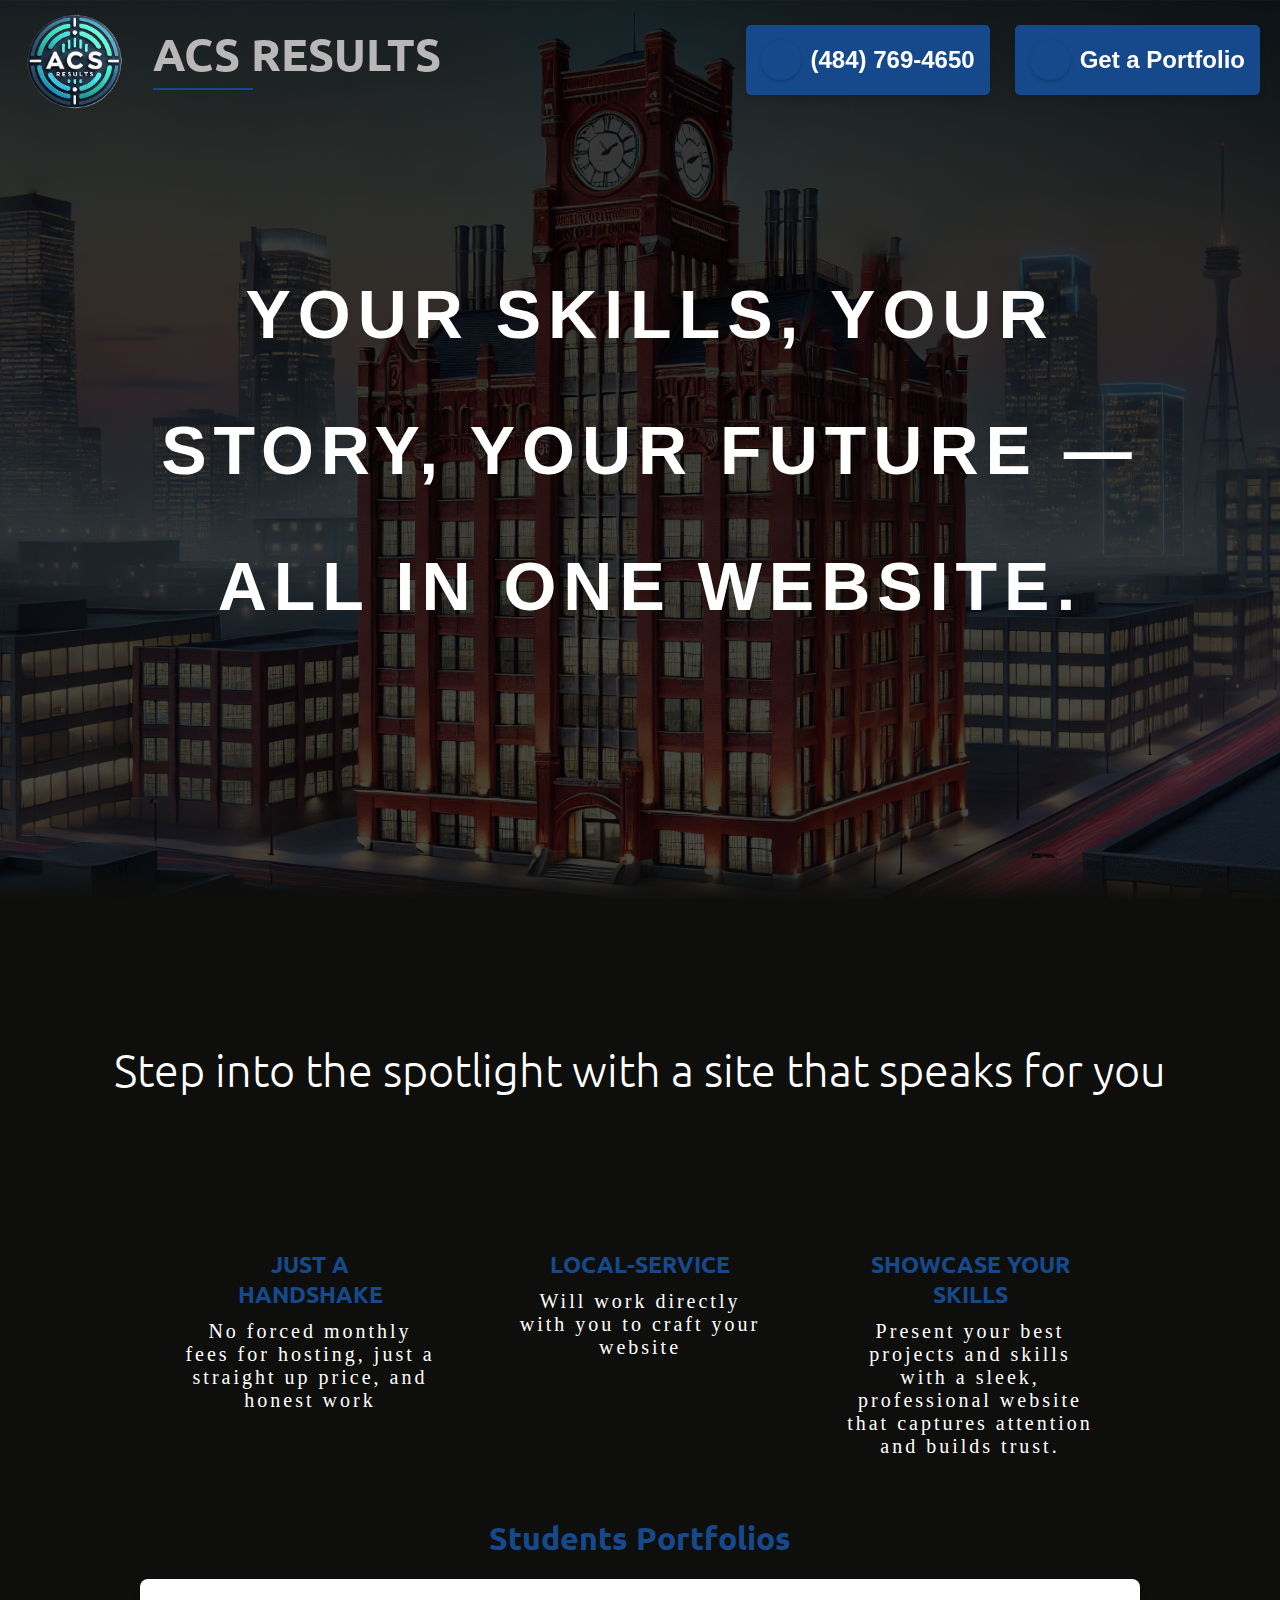
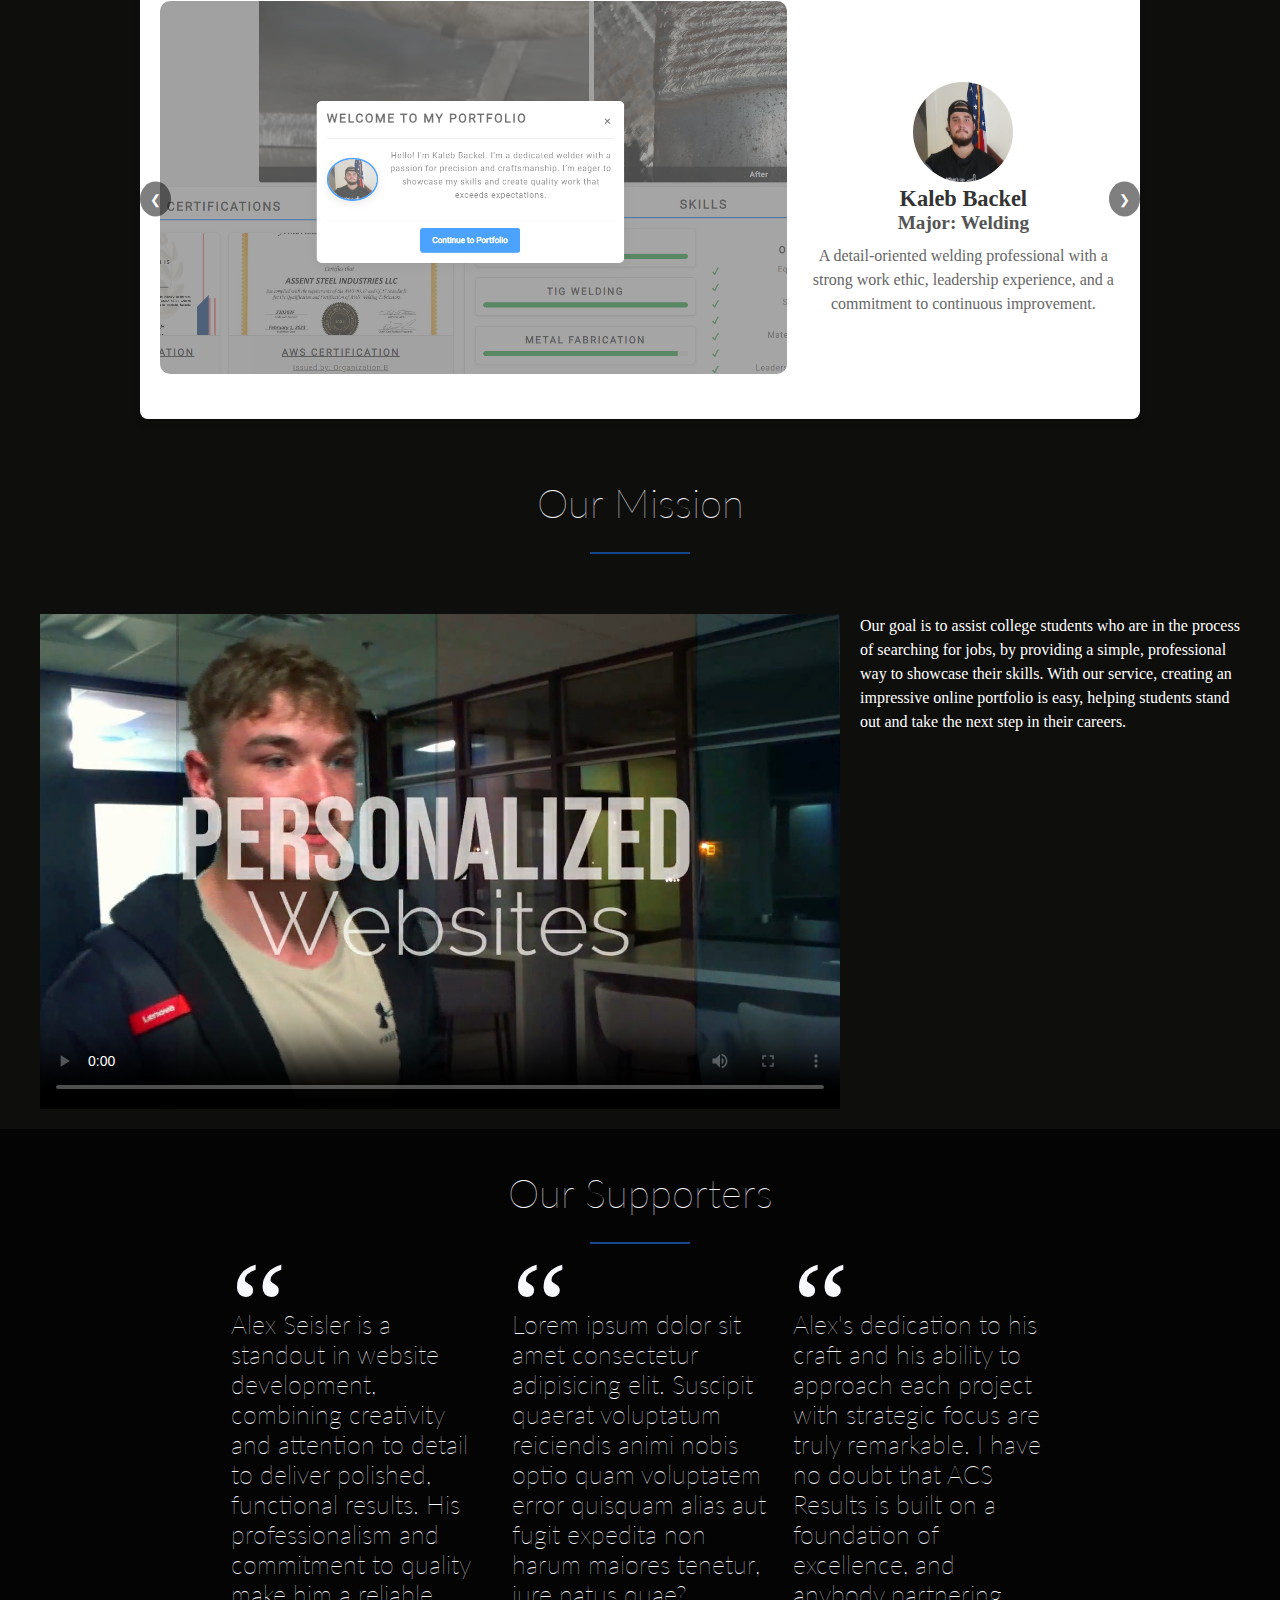
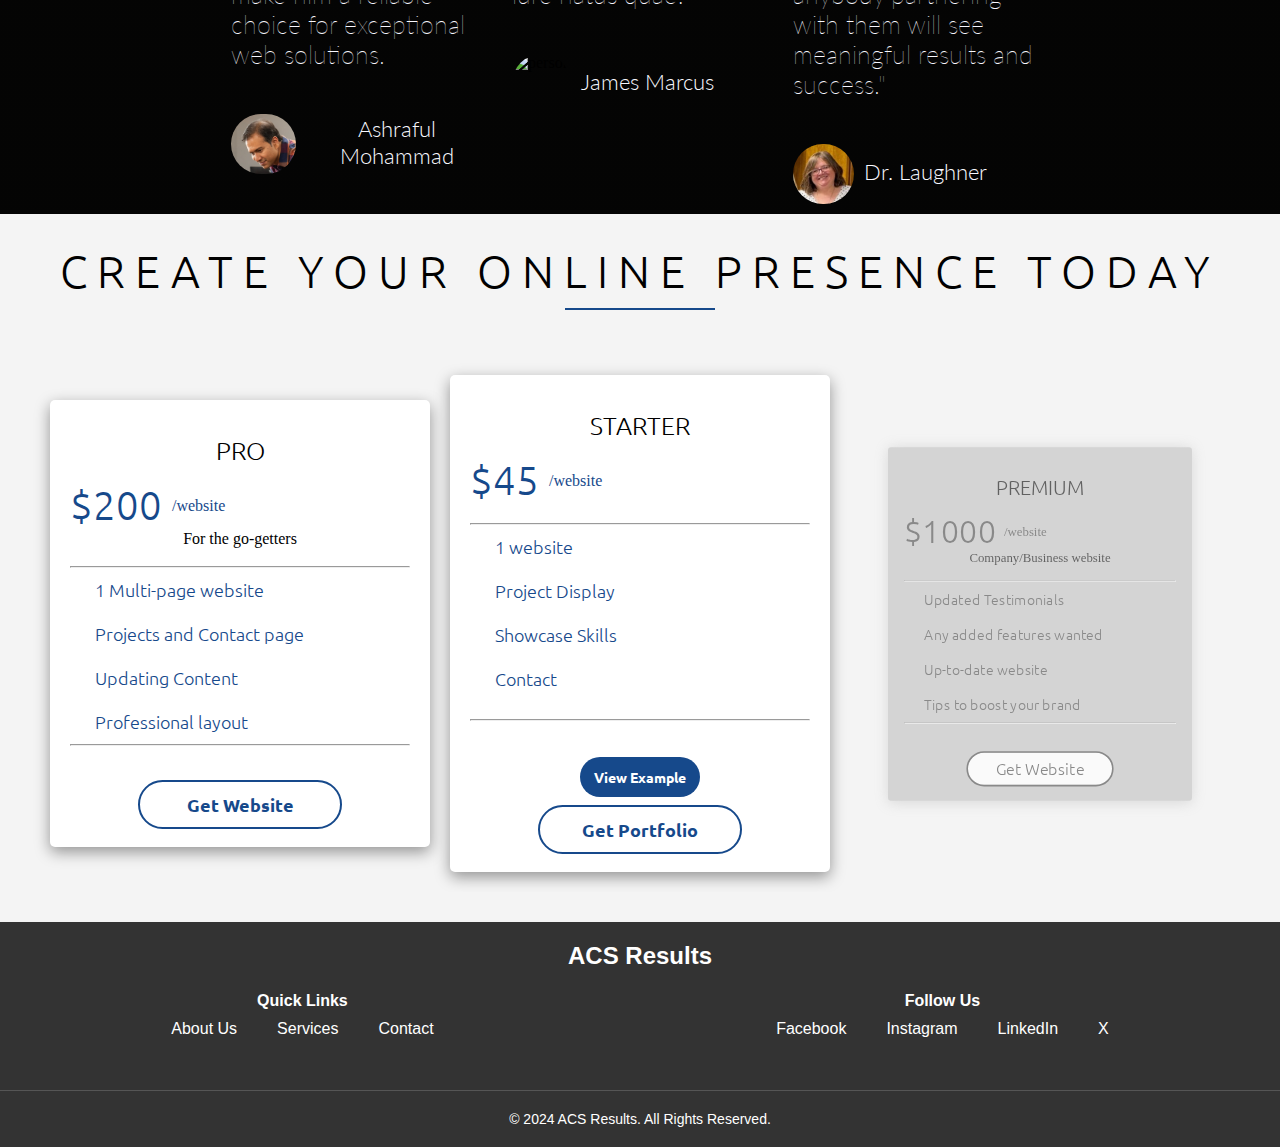
==== commit 02f4ca8c: "Ai Bot" ====
--- a/index.html
+++ b/index.html
@@ -423,7 +423,19 @@
             </div>
         </div>
     </div>
-    
+    <script type="text/javascript">
+        (function(d, t) {
+            var v = d.createElement(t), s = d.getElementsByTagName(t)[0];
+            v.onload = function() {
+              window.voiceflow.chat.load({
+                verify: { projectID: '6768132868ea0a21432231eb' },
+                url: 'https://general-runtime.voiceflow.com',
+                versionID: 'production'
+              });
+            }
+            v.src = "https://cdn.voiceflow.com/widget/bundle.mjs"; v.type = "text/javascript"; s.parentNode.insertBefore(v, s);
+        })(document, 'script');
+      </script>
     
 <footer class="site-footer">
     <div class="footer-content">
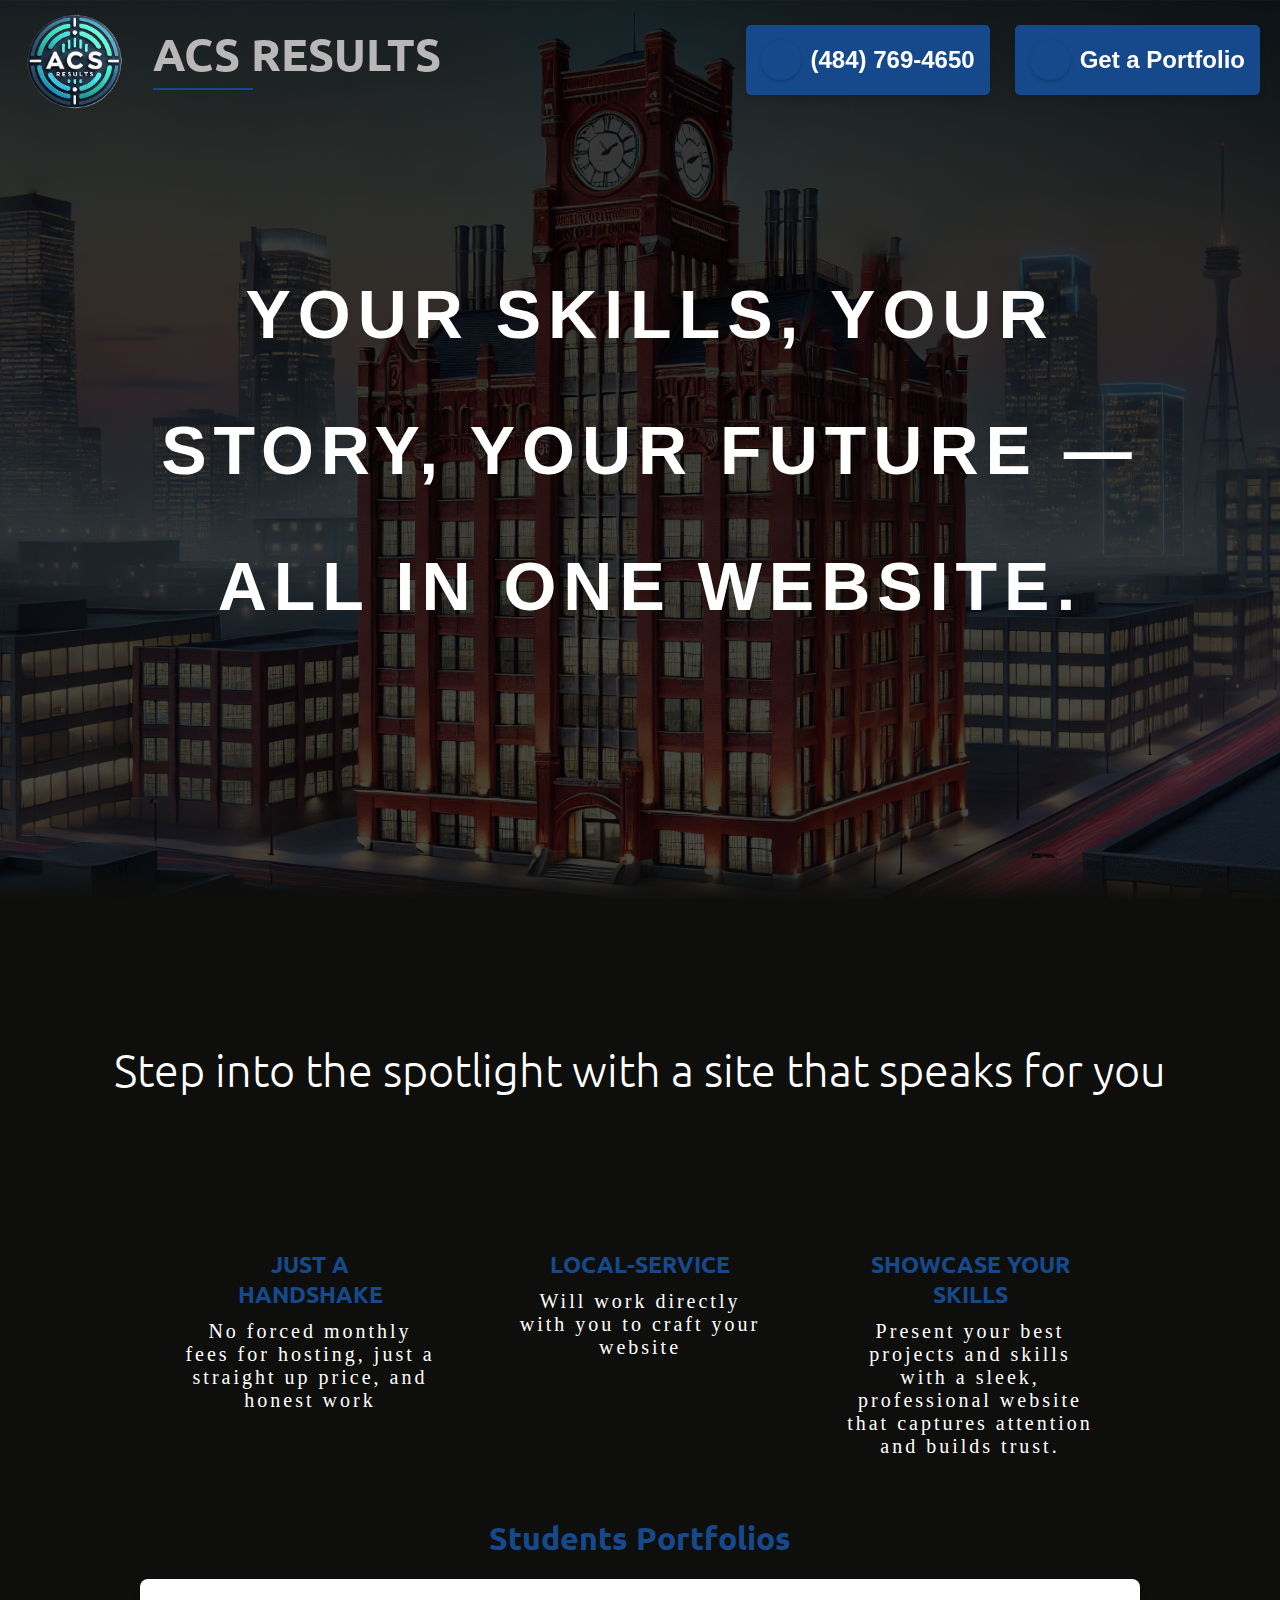
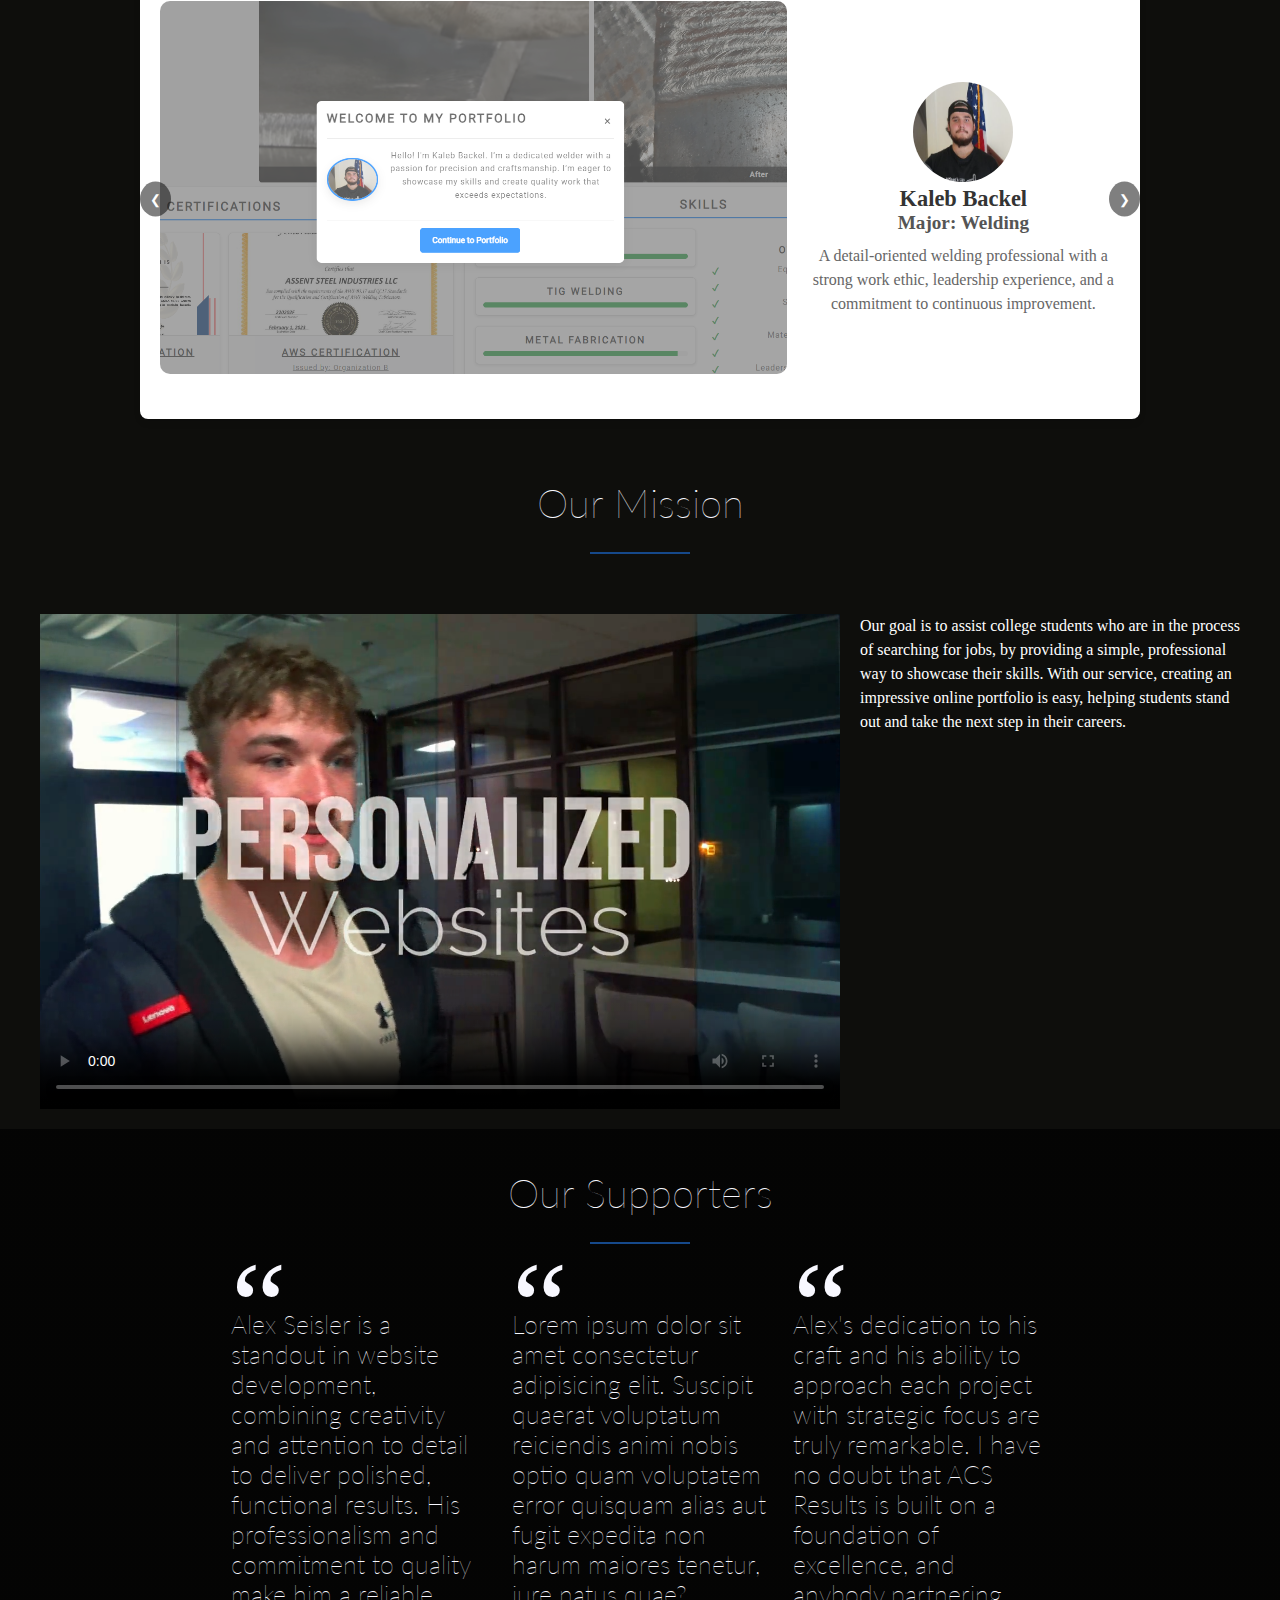
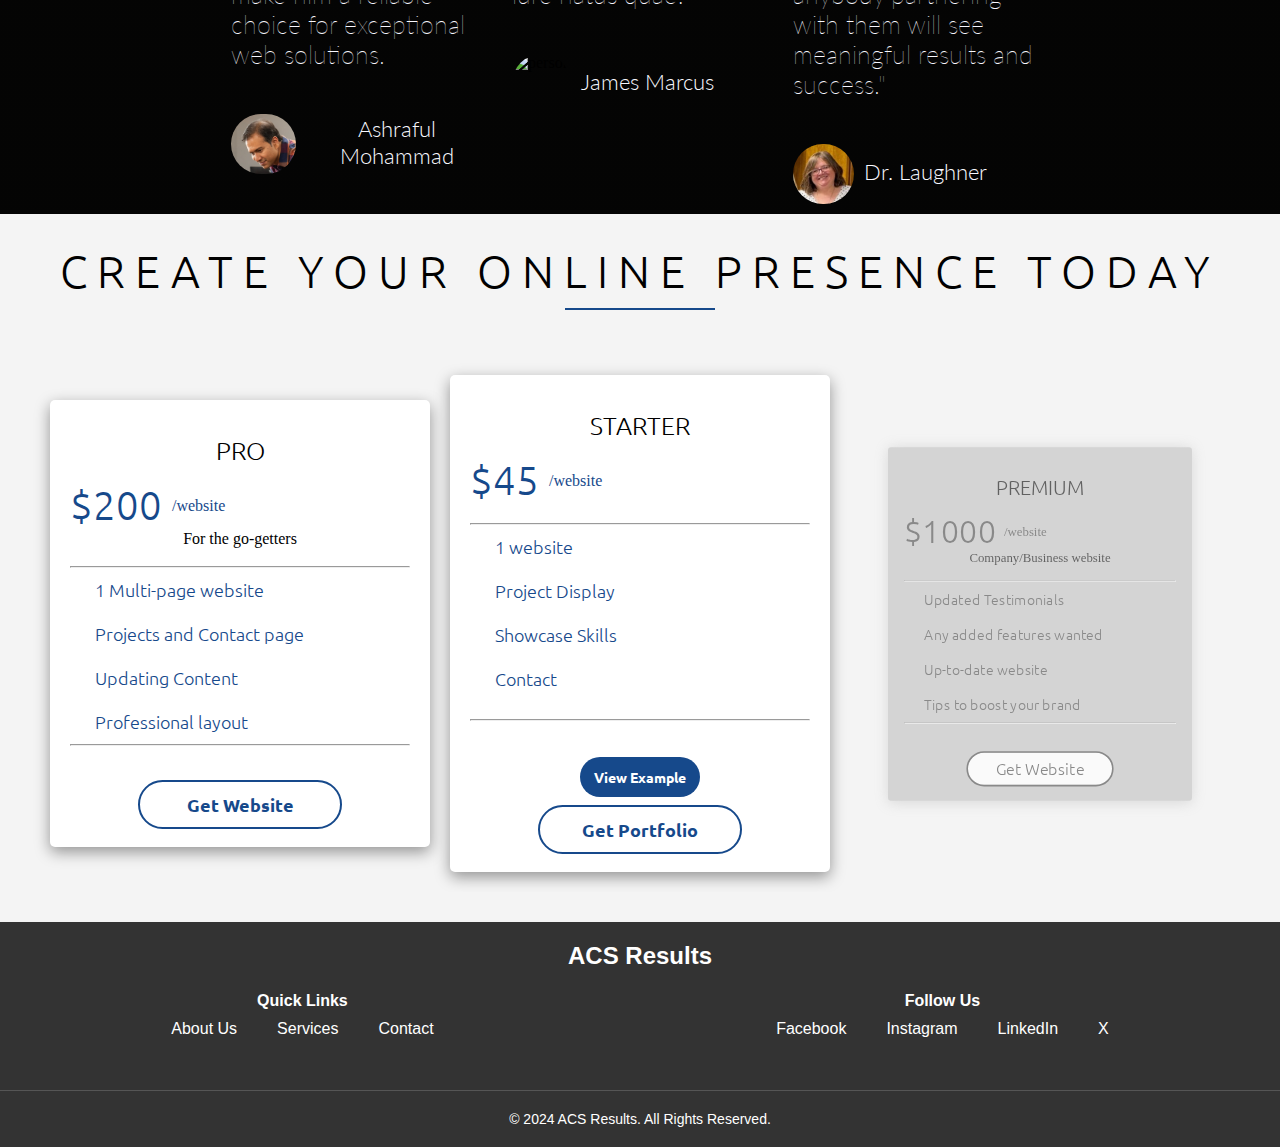
==== commit c3b04991: "refresh javascript bot" ====
--- a/index.html
+++ b/index.html
@@ -428,7 +428,7 @@
             var v = d.createElement(t), s = d.getElementsByTagName(t)[0];
             v.onload = function() {
               window.voiceflow.chat.load({
-                verify: { projectID: '6768132868ea0a21432231eb' },
+                verify: { projectID: '6768c030d33548b049c800ec' },
                 url: 'https://general-runtime.voiceflow.com',
                 versionID: 'production'
               });
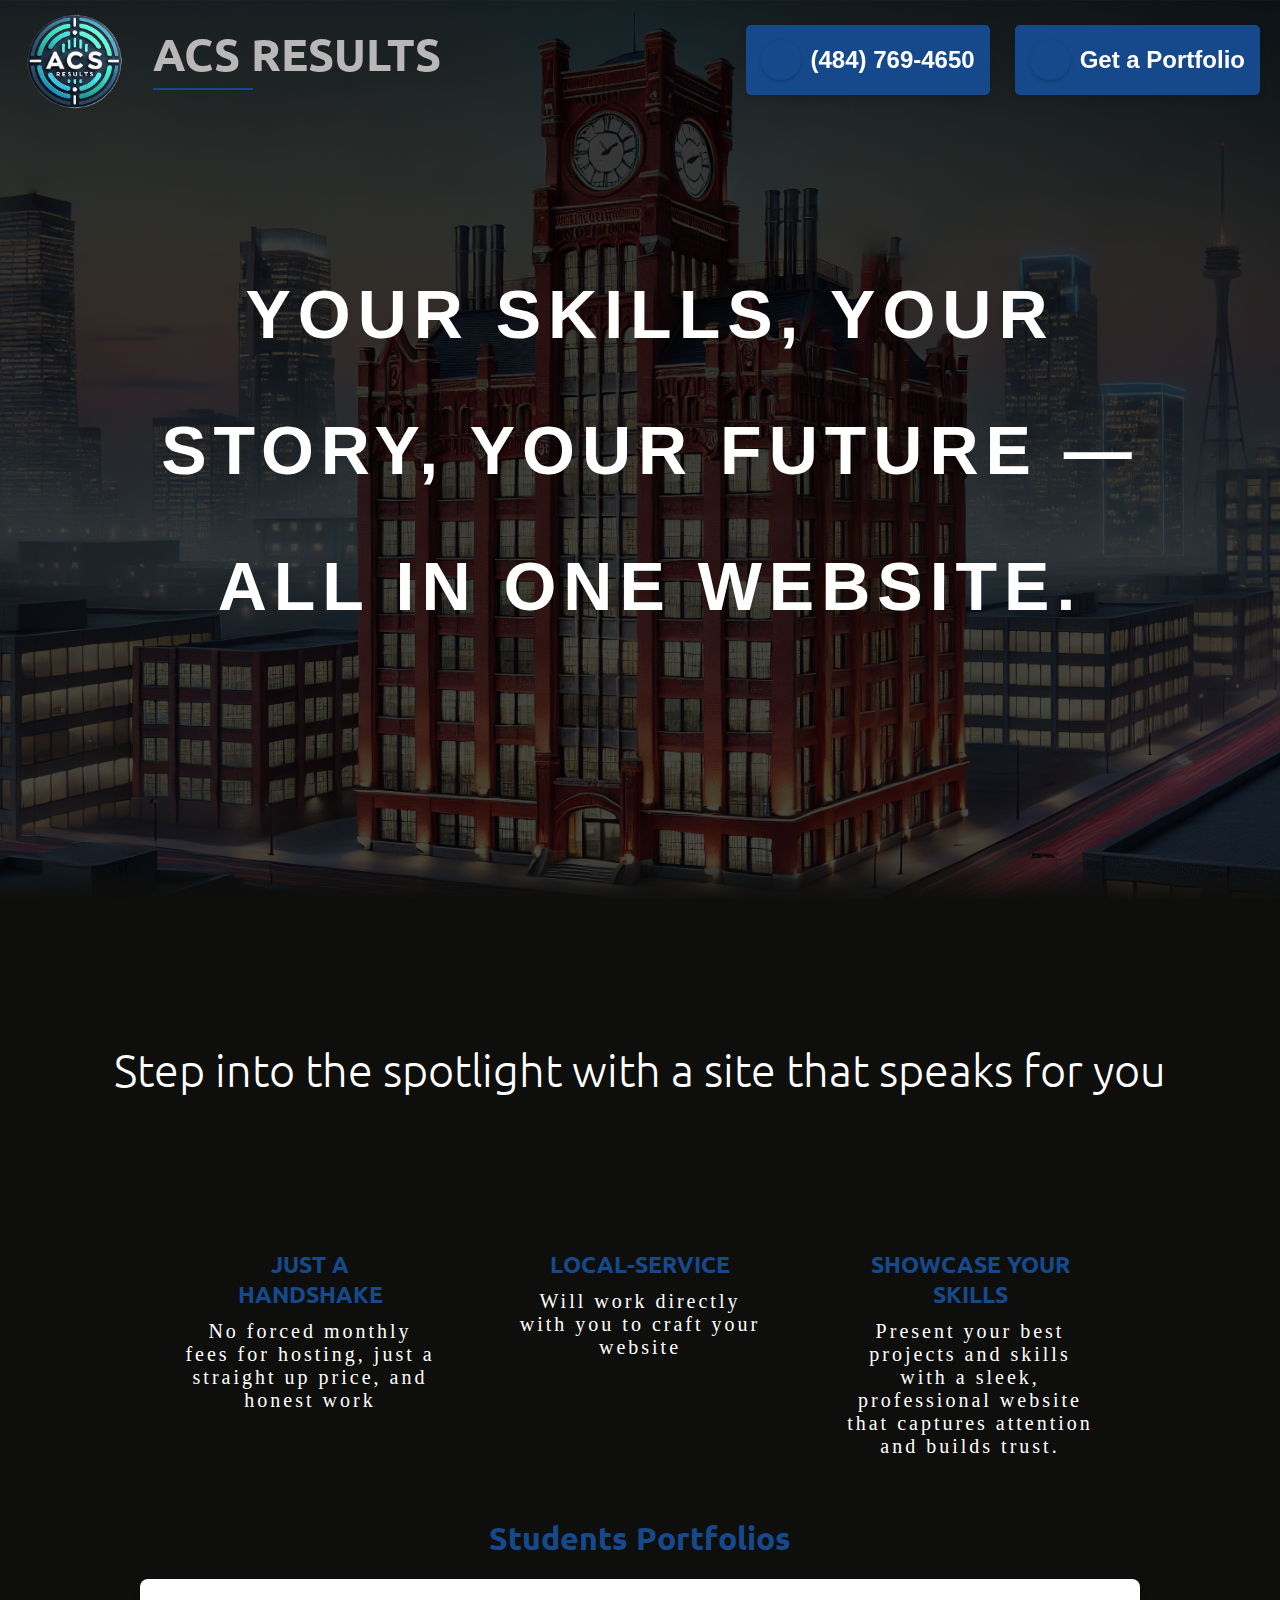
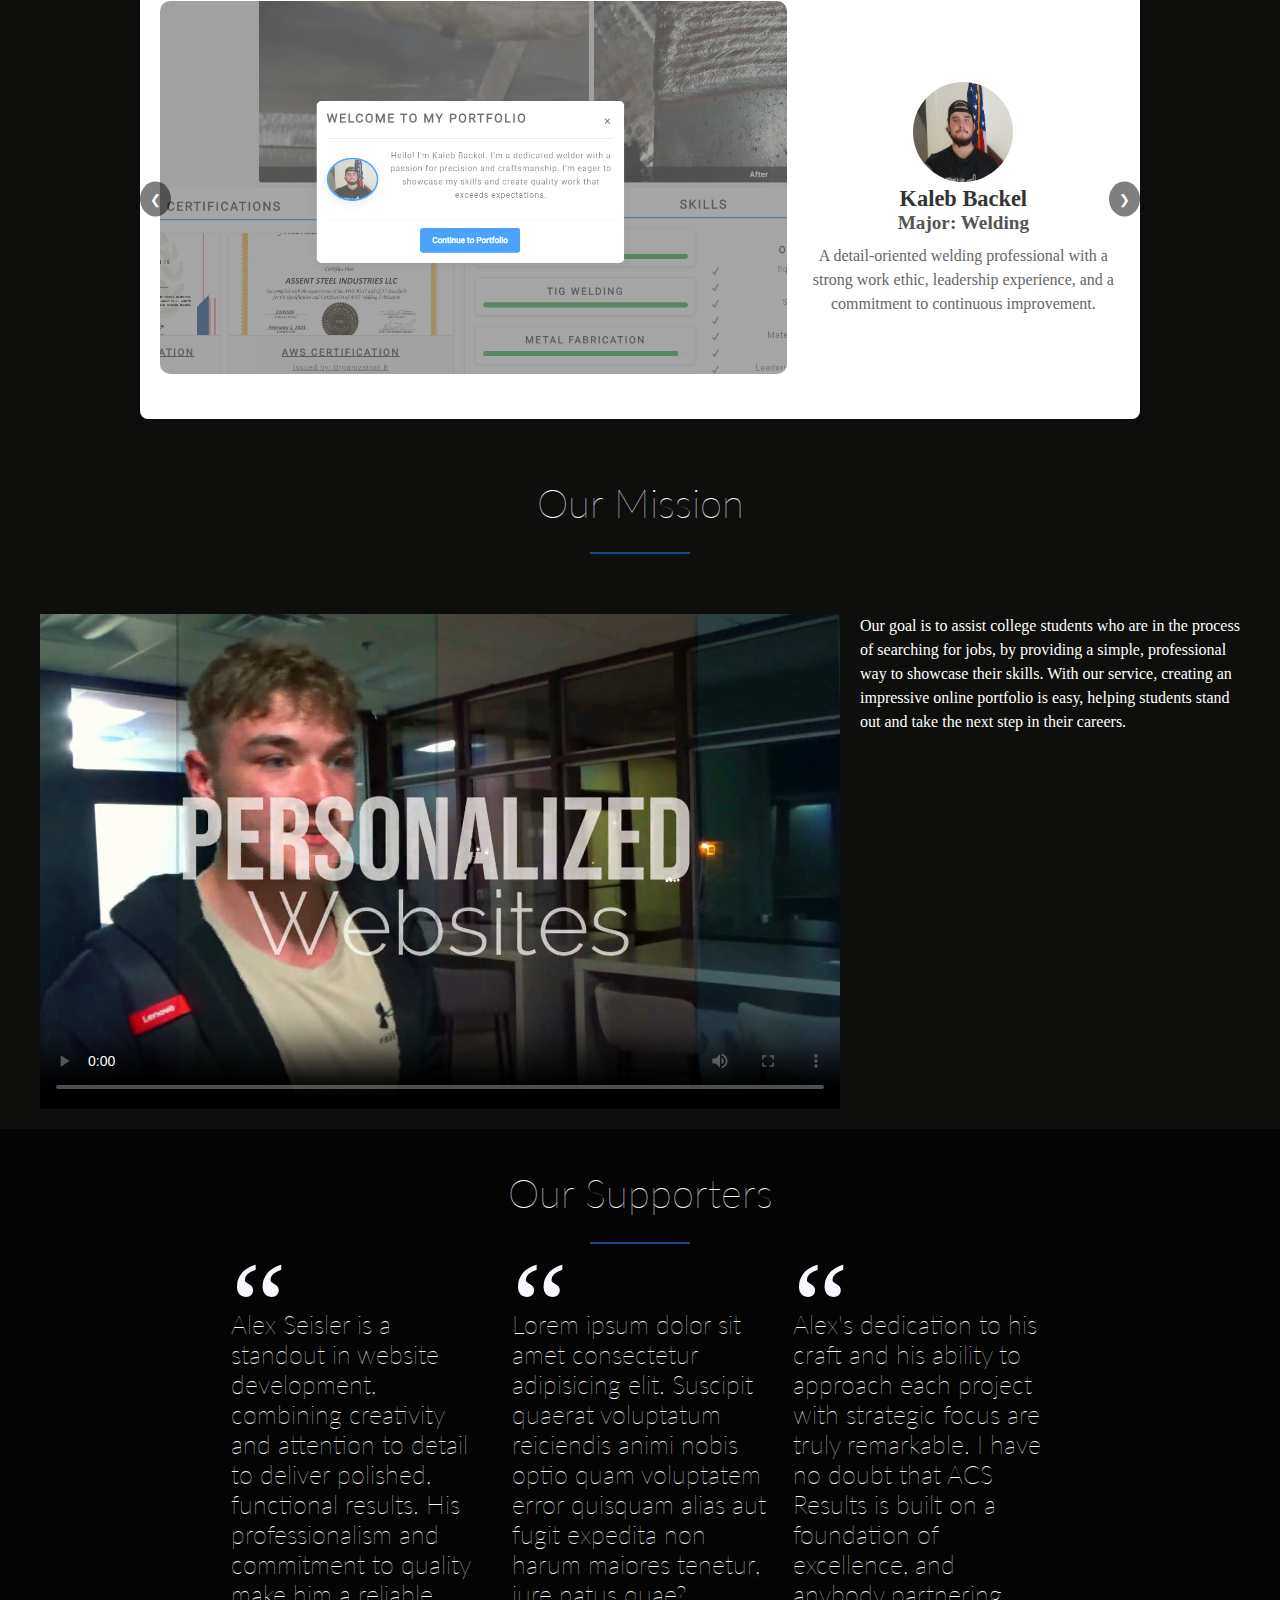
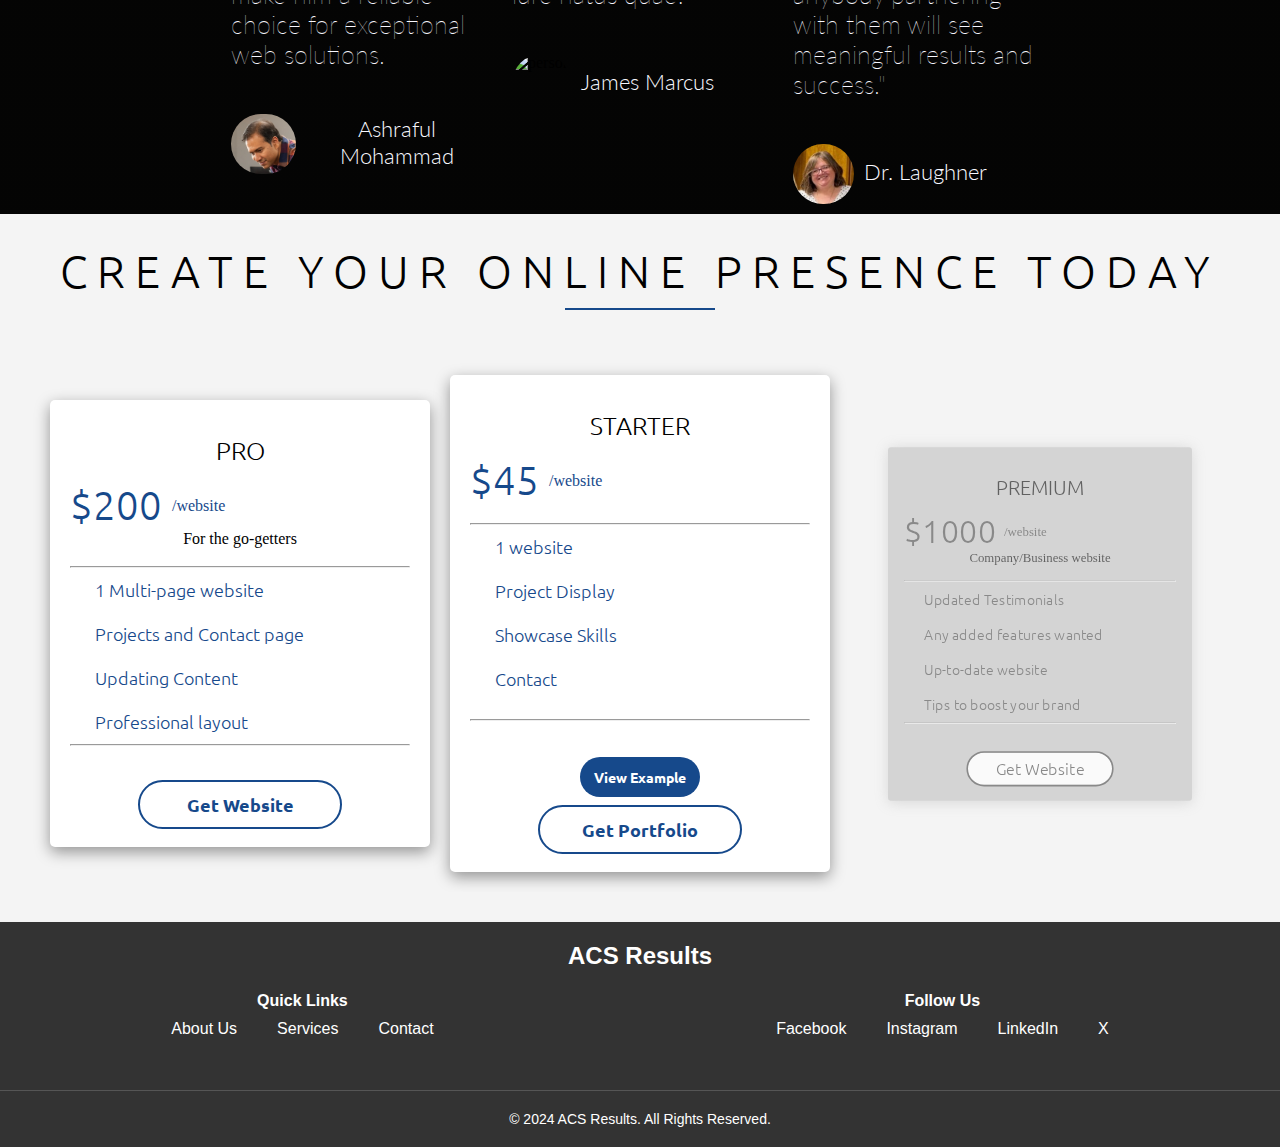
==== commit b4e348f5: "trying api call" ====
--- a/index.html
+++ b/index.html
@@ -436,7 +436,70 @@
             v.src = "https://cdn.voiceflow.com/widget/bundle.mjs"; v.type = "text/javascript"; s.parentNode.insertBefore(v, s);
         })(document, 'script');
       </script>
-    
+
+<script>
+    // JavaScript to handle button click and API integration
+    document.getElementById('call-ai-btn').addEventListener('click', function () {
+      initiateAICall();
+    });
+    function initiateAICall() {
+    if (/Mobi|Android/i.test(navigator.userAgent)) {
+        // Mobile device, use the tel link
+        window.location.href = "tel:+15703026303";
+    } else {
+        // Desktop device, redirect to desktop app or call app URL
+        window.location.href = "https://teams.microsoft.com/l/meetup-join/273183261025";
+    }
+}
+    function initiateAICall() {
+      const apiUrl = 'https://api.bland.ai/v1/inbound/%2B15703026303'; // Replace with your AI caller's number
+      const apiKey = 'org_fc785bdaef745910583985c69559741ce12e6b848785e3a278a60f81004df166254dbb455c2fc54e8d4a69'; // Replace with your Bland.ai API key
+
+      // Define request options
+      const options = {
+        method: 'POST',
+        headers: {
+          authorization: apiKey,
+          'Content-Type': 'application/json'
+        },
+        body: JSON.stringify({
+          prompt: "Handle the call and guide the user through our AI flow.",
+          pathway_id: "<string>", // Replace with your pathway_id or remove if unused
+          voice: "en-US-Wavenet-F", // Set your desired voice
+          background_track: "none", // Options: none, office, cafe, etc.
+          first_sentence: "Hi! How can I assist you today?",
+          wait_for_greeting: true,
+          interruption_threshold: 100,
+          model: "enhanced",
+          language: "en-US",
+          timezone: "America/New_York",
+          transfer_phone_number: null, // Add a transfer number if needed
+          max_duration: 10, // Call duration in minutes
+          record: true, // Set to true if you want to record the call
+          webhook: "https://your-webhook-url.com", // Replace with your webhook URL if needed
+        })
+      };
+
+      // Make API call
+      fetch(apiUrl, options)
+        .then(response => {
+          if (!response.ok) {
+            throw new Error(`API error: ${response.status}`);
+          }
+          return response.json();
+        })
+        .then(data => {
+          console.log('AI Call Initiated:', data);
+          alert('AI call initiated successfully!');
+        })
+        .catch(error => {
+          console.error('Error initiating AI call:', error);
+          alert('Failed to initiate the call. Please try again.');
+        });
+    }
+  </script>
+
+
 <footer class="site-footer">
     <div class="footer-content">
         <div class="footer-logo">
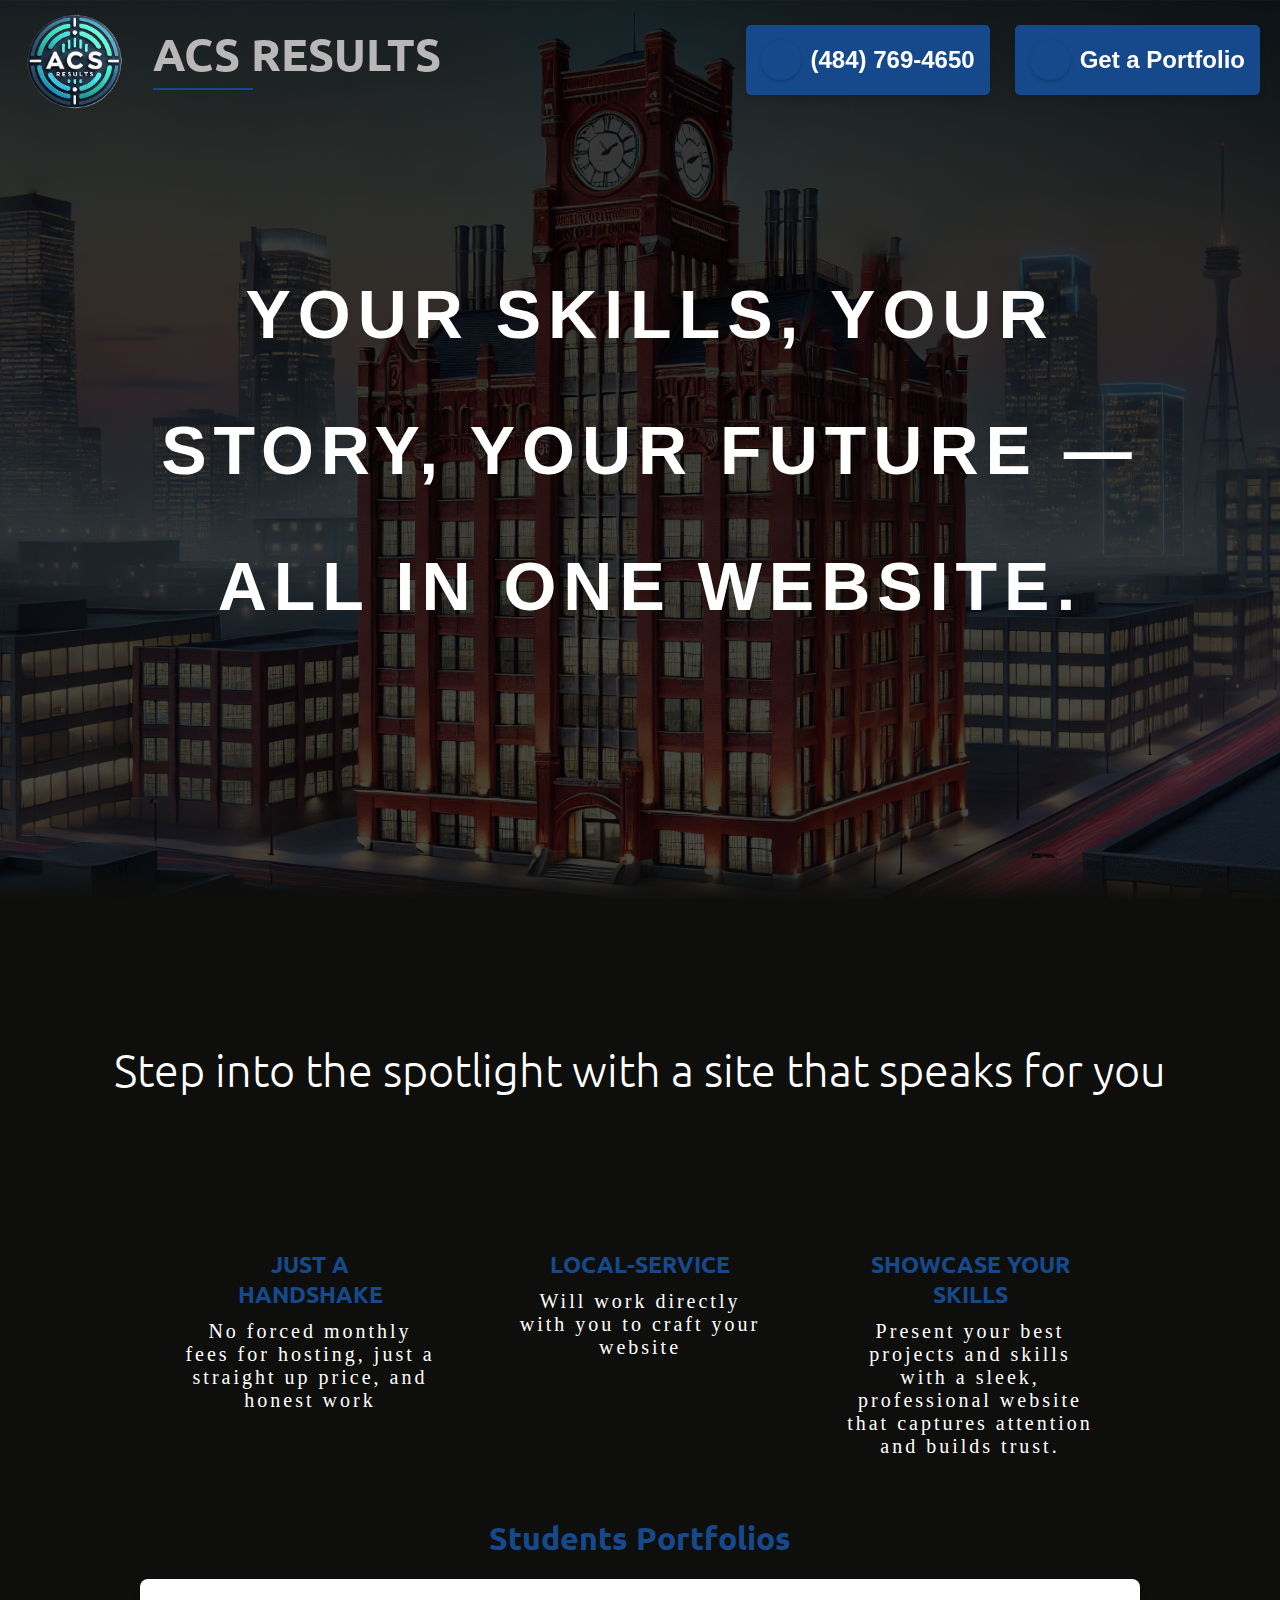
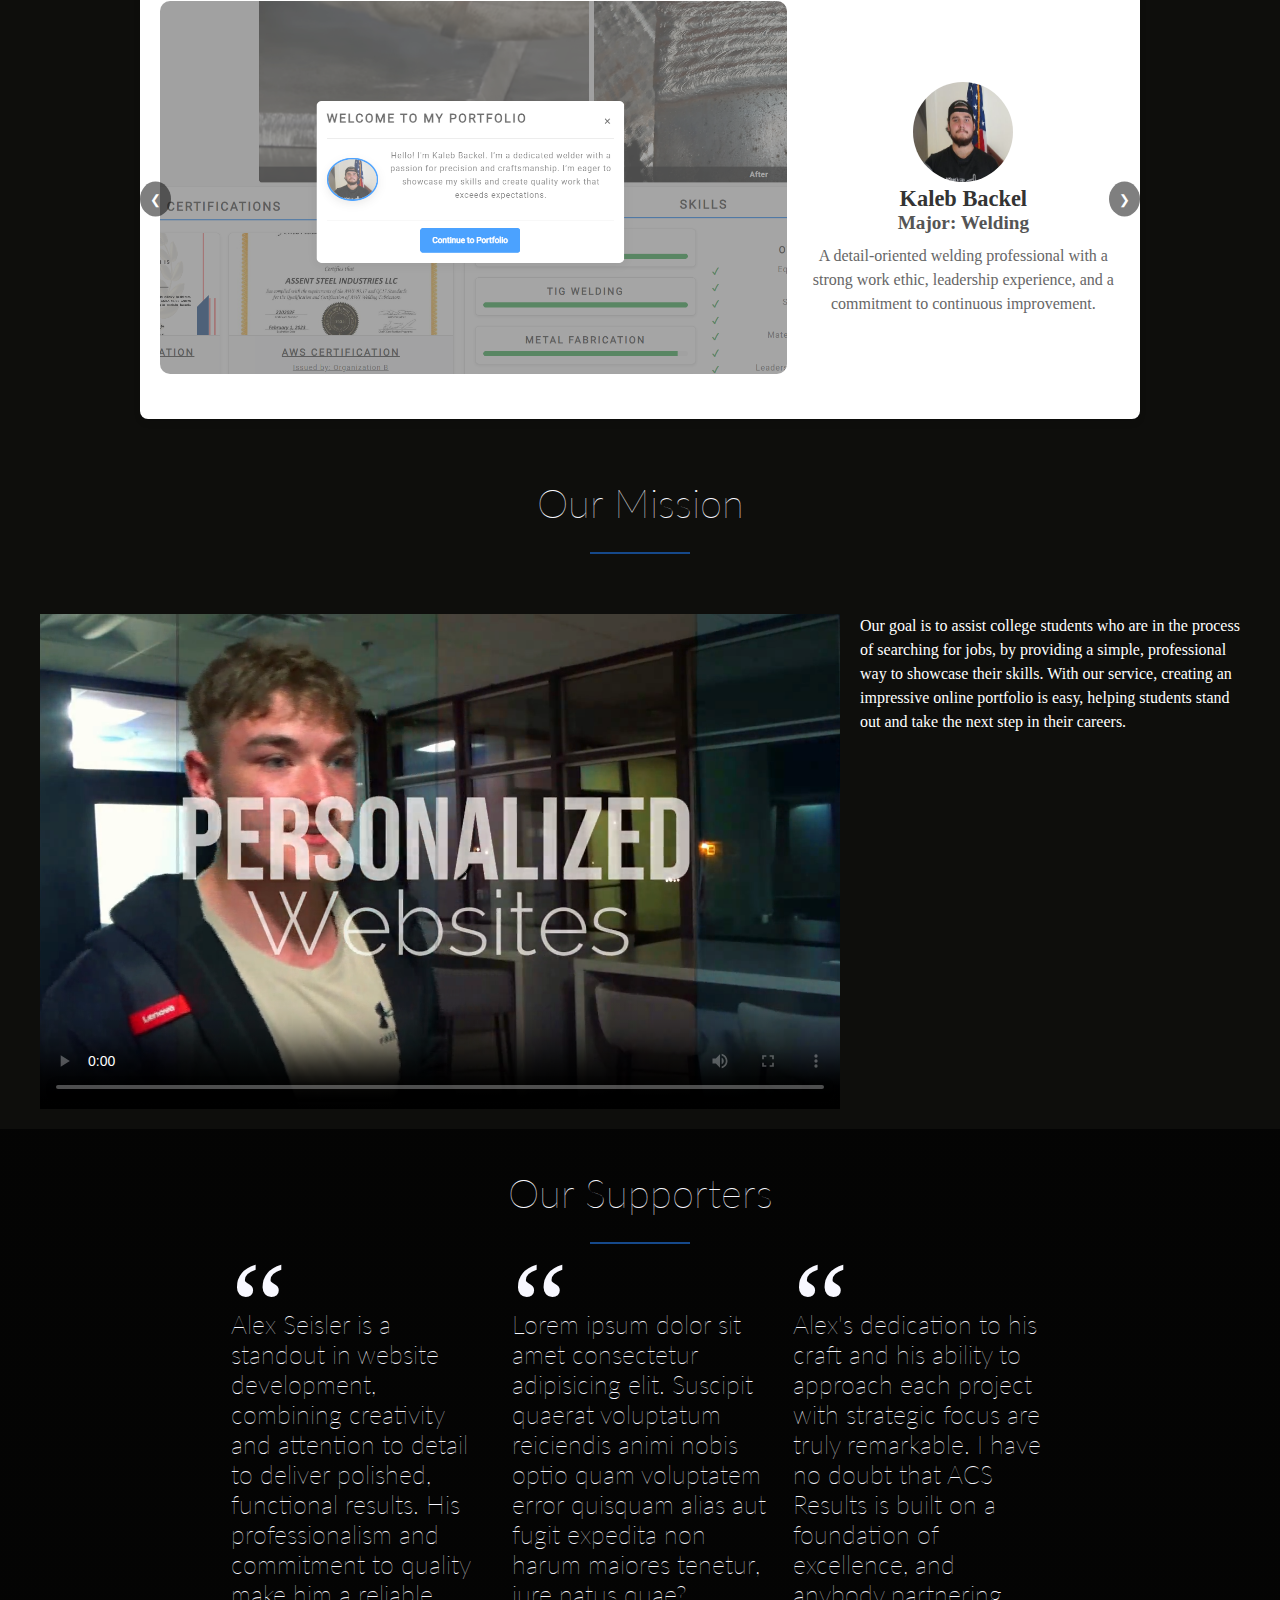
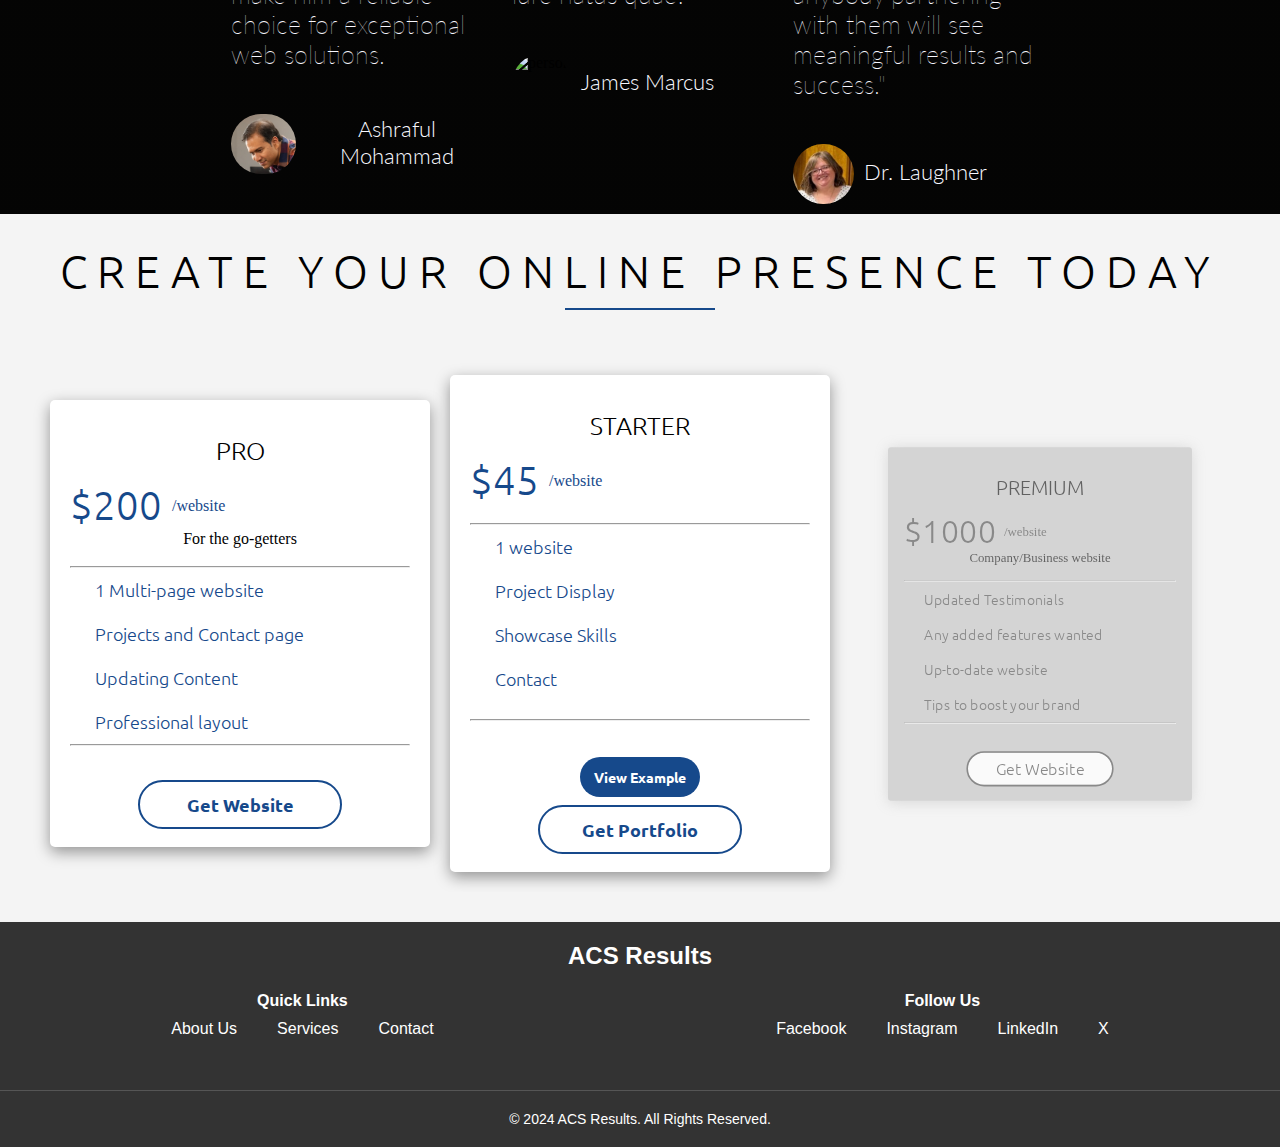
==== commit a09e2e4b: "revert" ====
--- a/index.html
+++ b/index.html
@@ -423,83 +423,8 @@
             </div>
         </div>
     </div>
-    <script type="text/javascript">
-        (function(d, t) {
-            var v = d.createElement(t), s = d.getElementsByTagName(t)[0];
-            v.onload = function() {
-              window.voiceflow.chat.load({
-                verify: { projectID: '6768c030d33548b049c800ec' },
-                url: 'https://general-runtime.voiceflow.com',
-                versionID: 'production'
-              });
-            }
-            v.src = "https://cdn.voiceflow.com/widget/bundle.mjs"; v.type = "text/javascript"; s.parentNode.insertBefore(v, s);
-        })(document, 'script');
-      </script>
-
-<script>
-    // JavaScript to handle button click and API integration
-    document.getElementById('call-ai-btn').addEventListener('click', function () {
-      initiateAICall();
-    });
-    function initiateAICall() {
-    if (/Mobi|Android/i.test(navigator.userAgent)) {
-        // Mobile device, use the tel link
-        window.location.href = "tel:+15703026303";
-    } else {
-        // Desktop device, redirect to desktop app or call app URL
-        window.location.href = "https://teams.microsoft.com/l/meetup-join/273183261025";
-    }
-}
-    function initiateAICall() {
-      const apiUrl = 'https://api.bland.ai/v1/inbound/%2B15703026303'; // Replace with your AI caller's number
-      const apiKey = 'org_fc785bdaef745910583985c69559741ce12e6b848785e3a278a60f81004df166254dbb455c2fc54e8d4a69'; // Replace with your Bland.ai API key
-
-      // Define request options
-      const options = {
-        method: 'POST',
-        headers: {
-          authorization: apiKey,
-          'Content-Type': 'application/json'
-        },
-        body: JSON.stringify({
-          prompt: "Handle the call and guide the user through our AI flow.",
-          pathway_id: "<string>", // Replace with your pathway_id or remove if unused
-          voice: "en-US-Wavenet-F", // Set your desired voice
-          background_track: "none", // Options: none, office, cafe, etc.
-          first_sentence: "Hi! How can I assist you today?",
-          wait_for_greeting: true,
-          interruption_threshold: 100,
-          model: "enhanced",
-          language: "en-US",
-          timezone: "America/New_York",
-          transfer_phone_number: null, // Add a transfer number if needed
-          max_duration: 10, // Call duration in minutes
-          record: true, // Set to true if you want to record the call
-          webhook: "https://your-webhook-url.com", // Replace with your webhook URL if needed
-        })
-      };
-
-      // Make API call
-      fetch(apiUrl, options)
-        .then(response => {
-          if (!response.ok) {
-            throw new Error(`API error: ${response.status}`);
-          }
-          return response.json();
-        })
-        .then(data => {
-          console.log('AI Call Initiated:', data);
-          alert('AI call initiated successfully!');
-        })
-        .catch(error => {
-          console.error('Error initiating AI call:', error);
-          alert('Failed to initiate the call. Please try again.');
-        });
-    }
-  </script>
-
-
+    
+    
 <footer class="site-footer">
     <div class="footer-content">
         <div class="footer-logo">
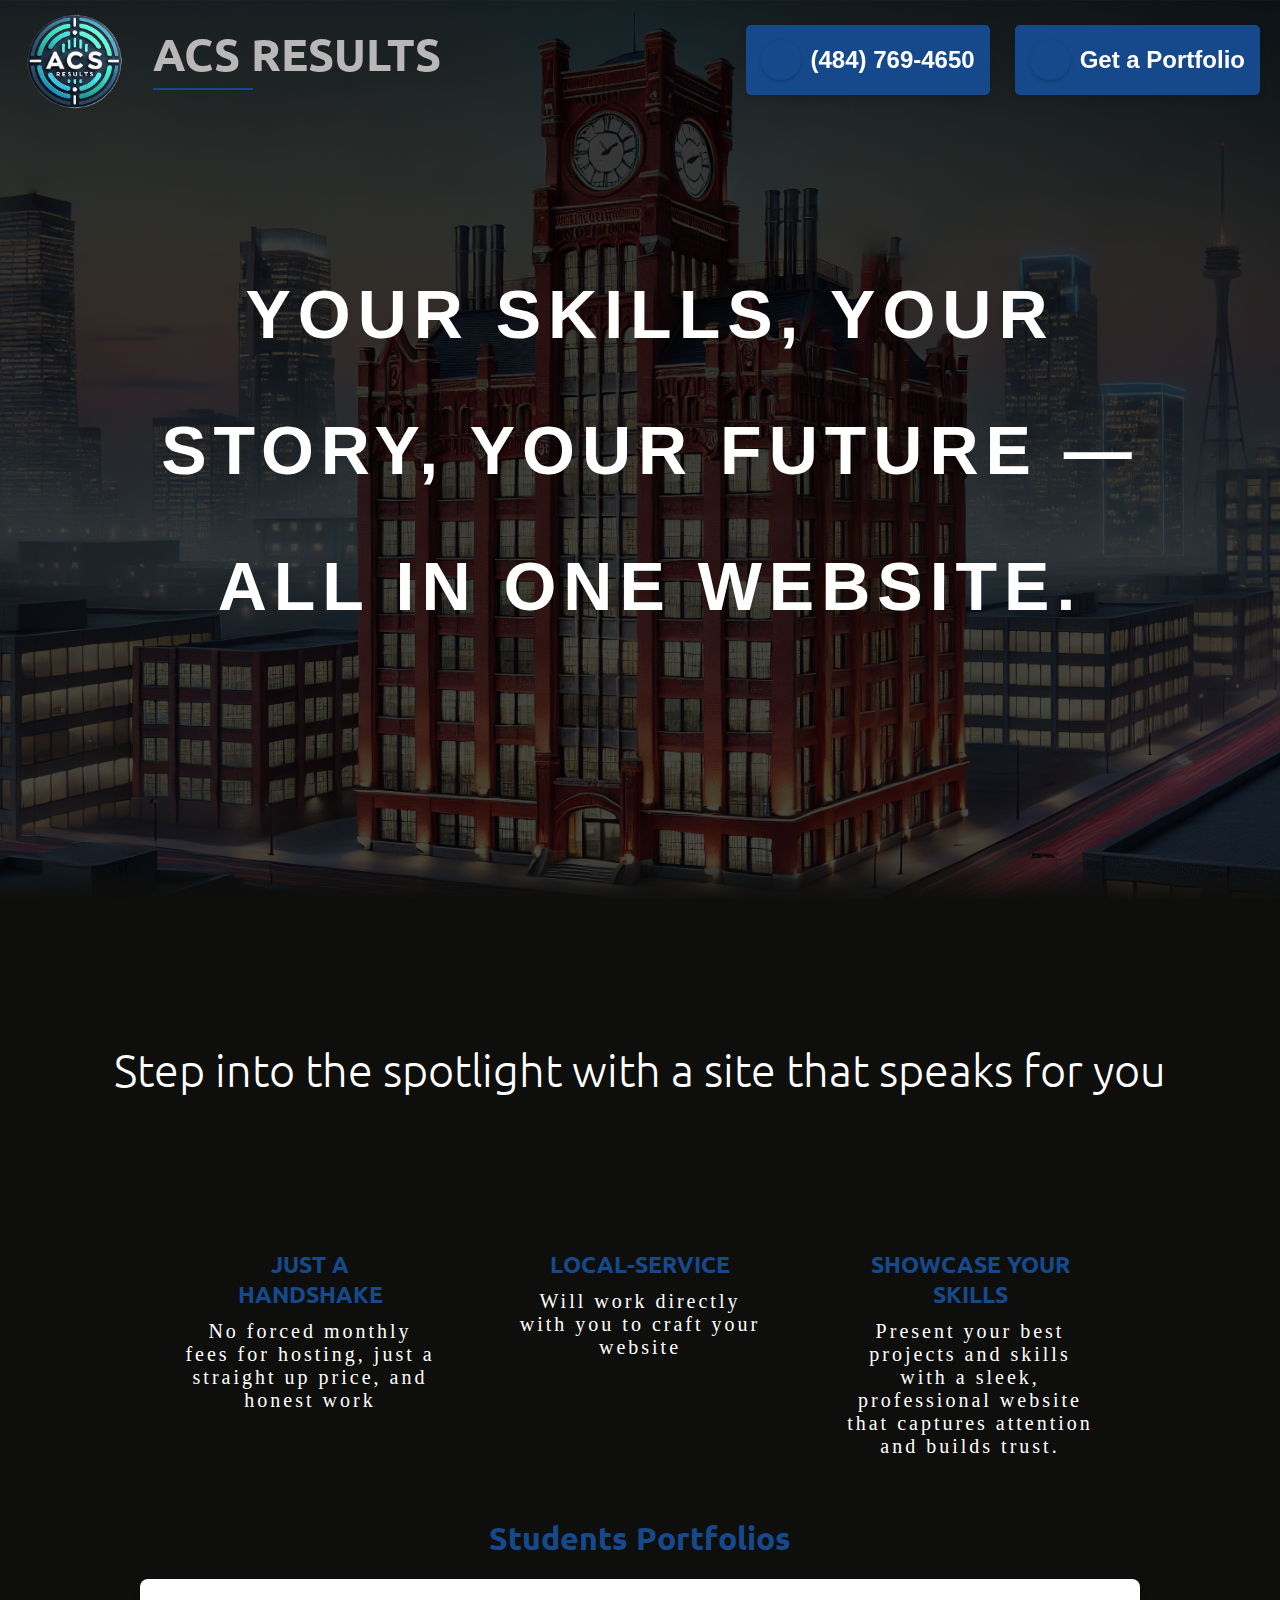
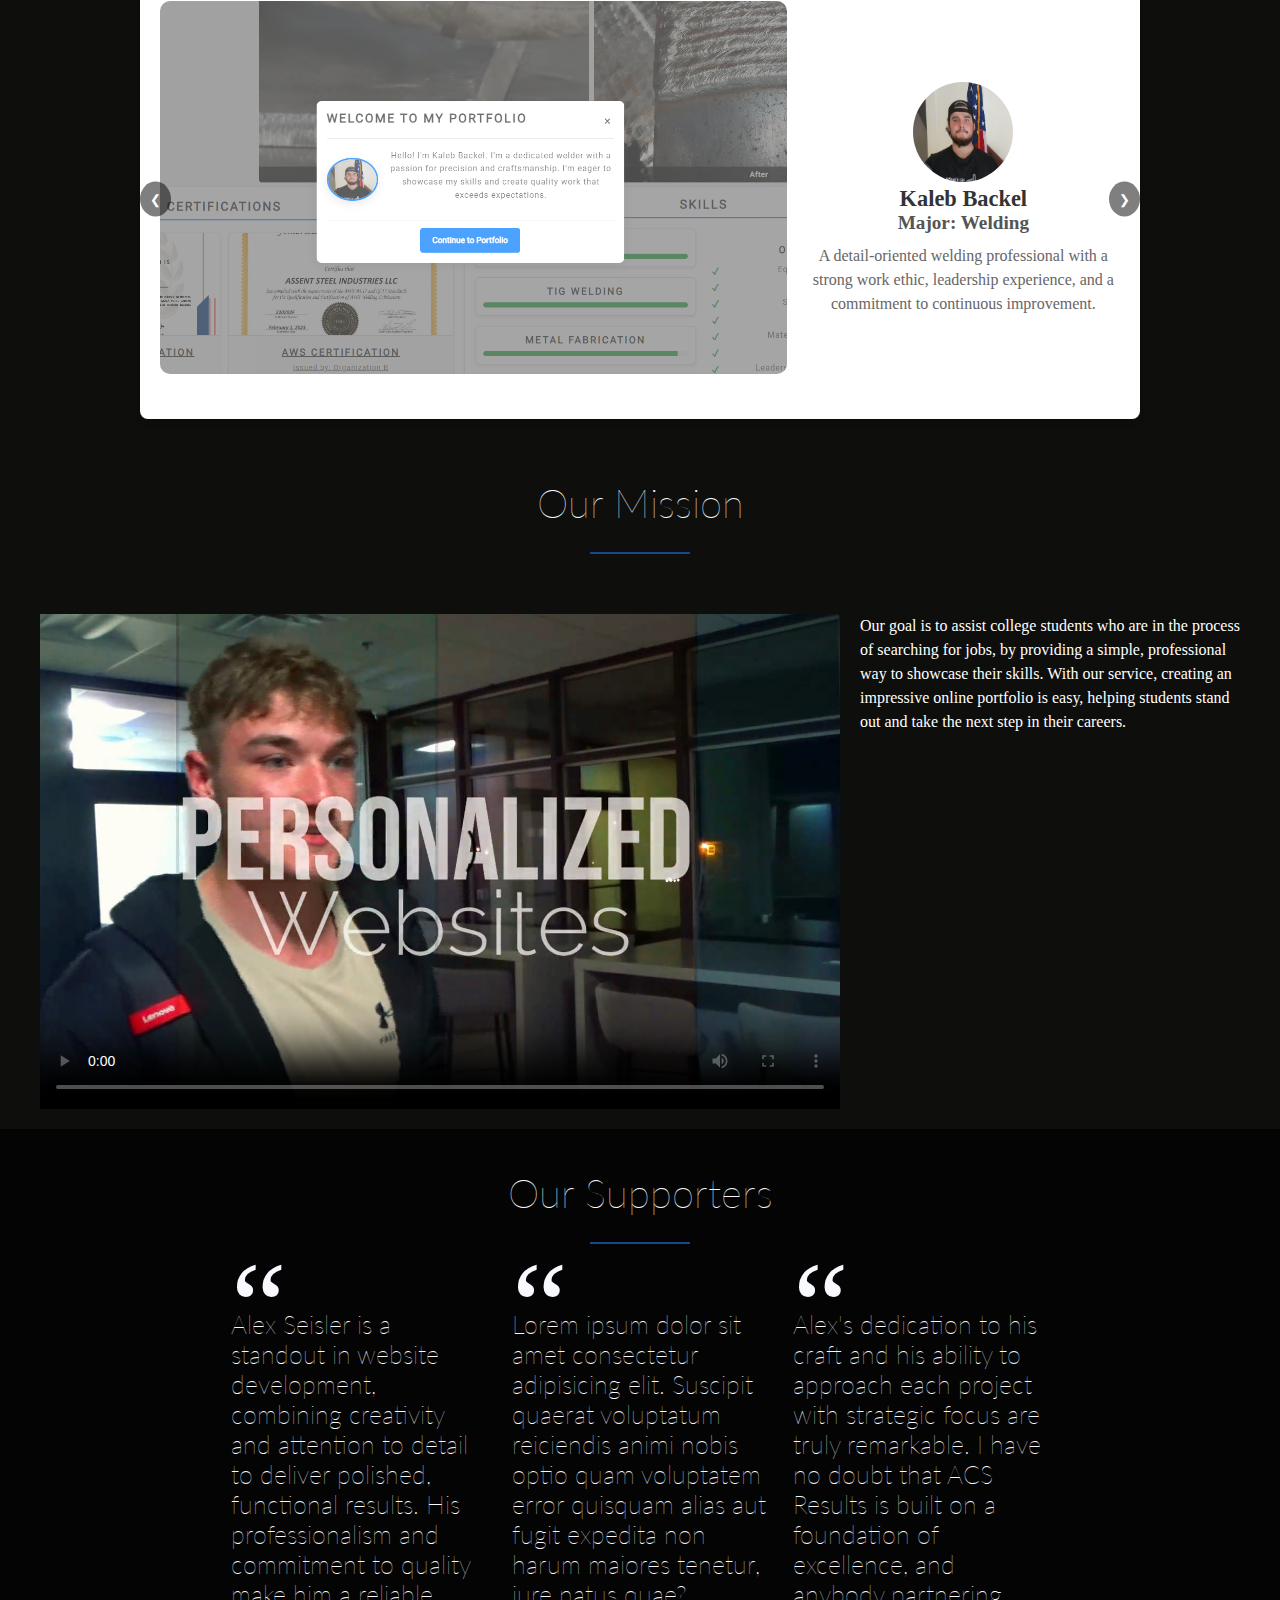
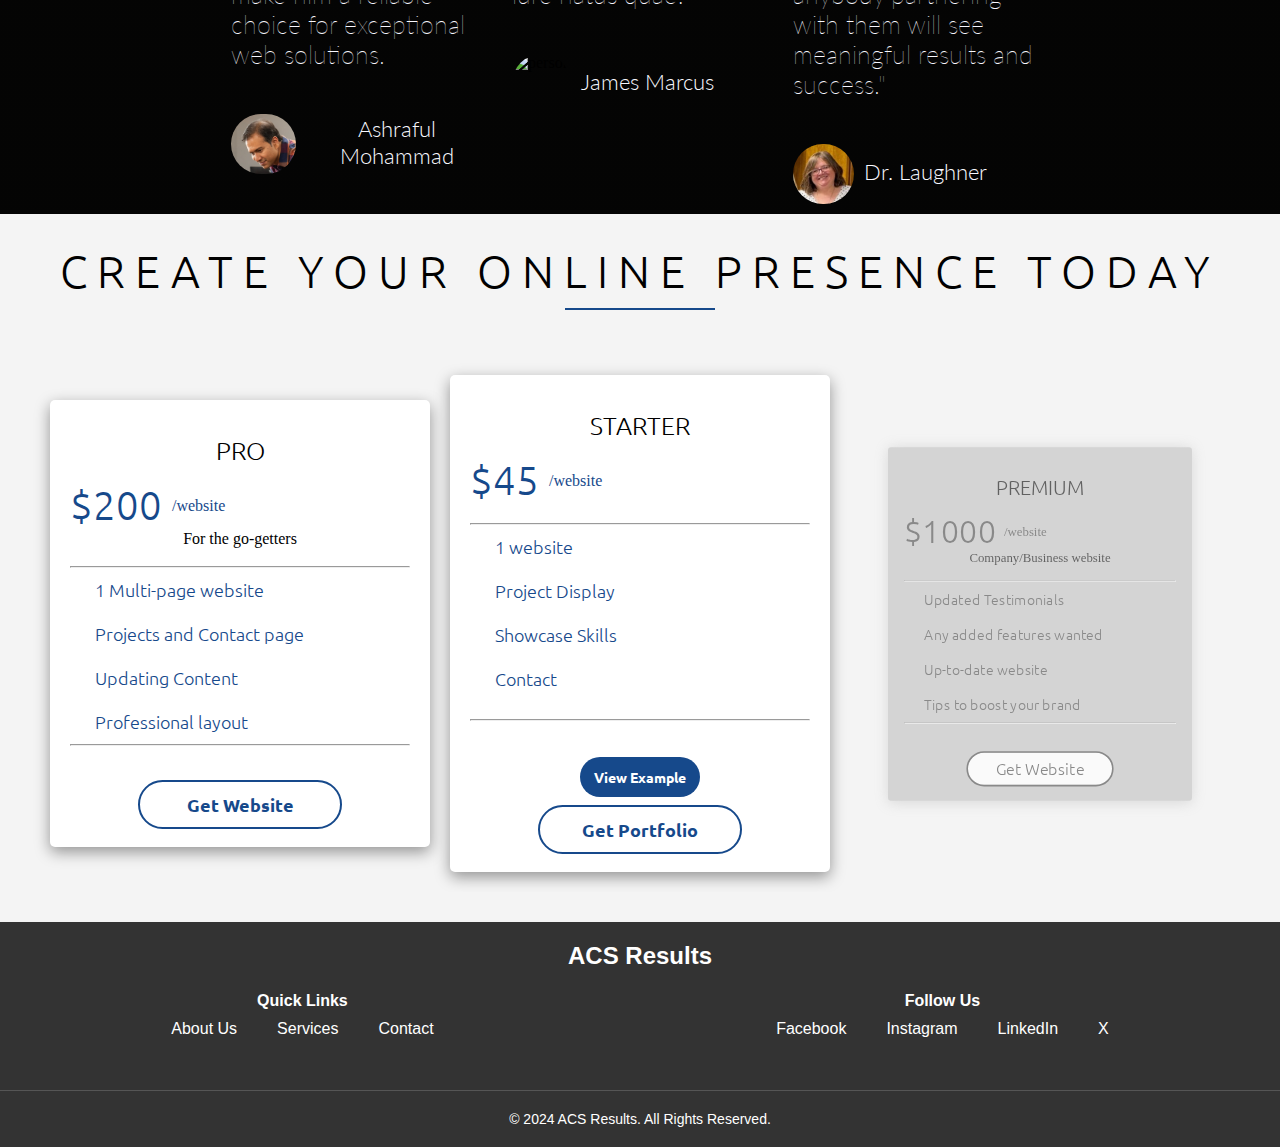
==== commit d997a2a8: "re adding in agent" ====
--- a/index.html
+++ b/index.html
@@ -423,7 +423,19 @@
             </div>
         </div>
     </div>
-    
+    <script type="text/javascript">
+        (function(d, t) {
+            var v = d.createElement(t), s = d.getElementsByTagName(t)[0];
+            v.onload = function() {
+              window.voiceflow.chat.load({
+                verify: { projectID: '6768c030d33548b049c800ec' },
+                url: 'https://general-runtime.voiceflow.com',
+                versionID: 'production'
+              });
+            }
+            v.src = "https://cdn.voiceflow.com/widget/bundle.mjs"; v.type = "text/javascript"; s.parentNode.insertBefore(v, s);
+        })(document, 'script');
+      </script>
     
 <footer class="site-footer">
     <div class="footer-content">
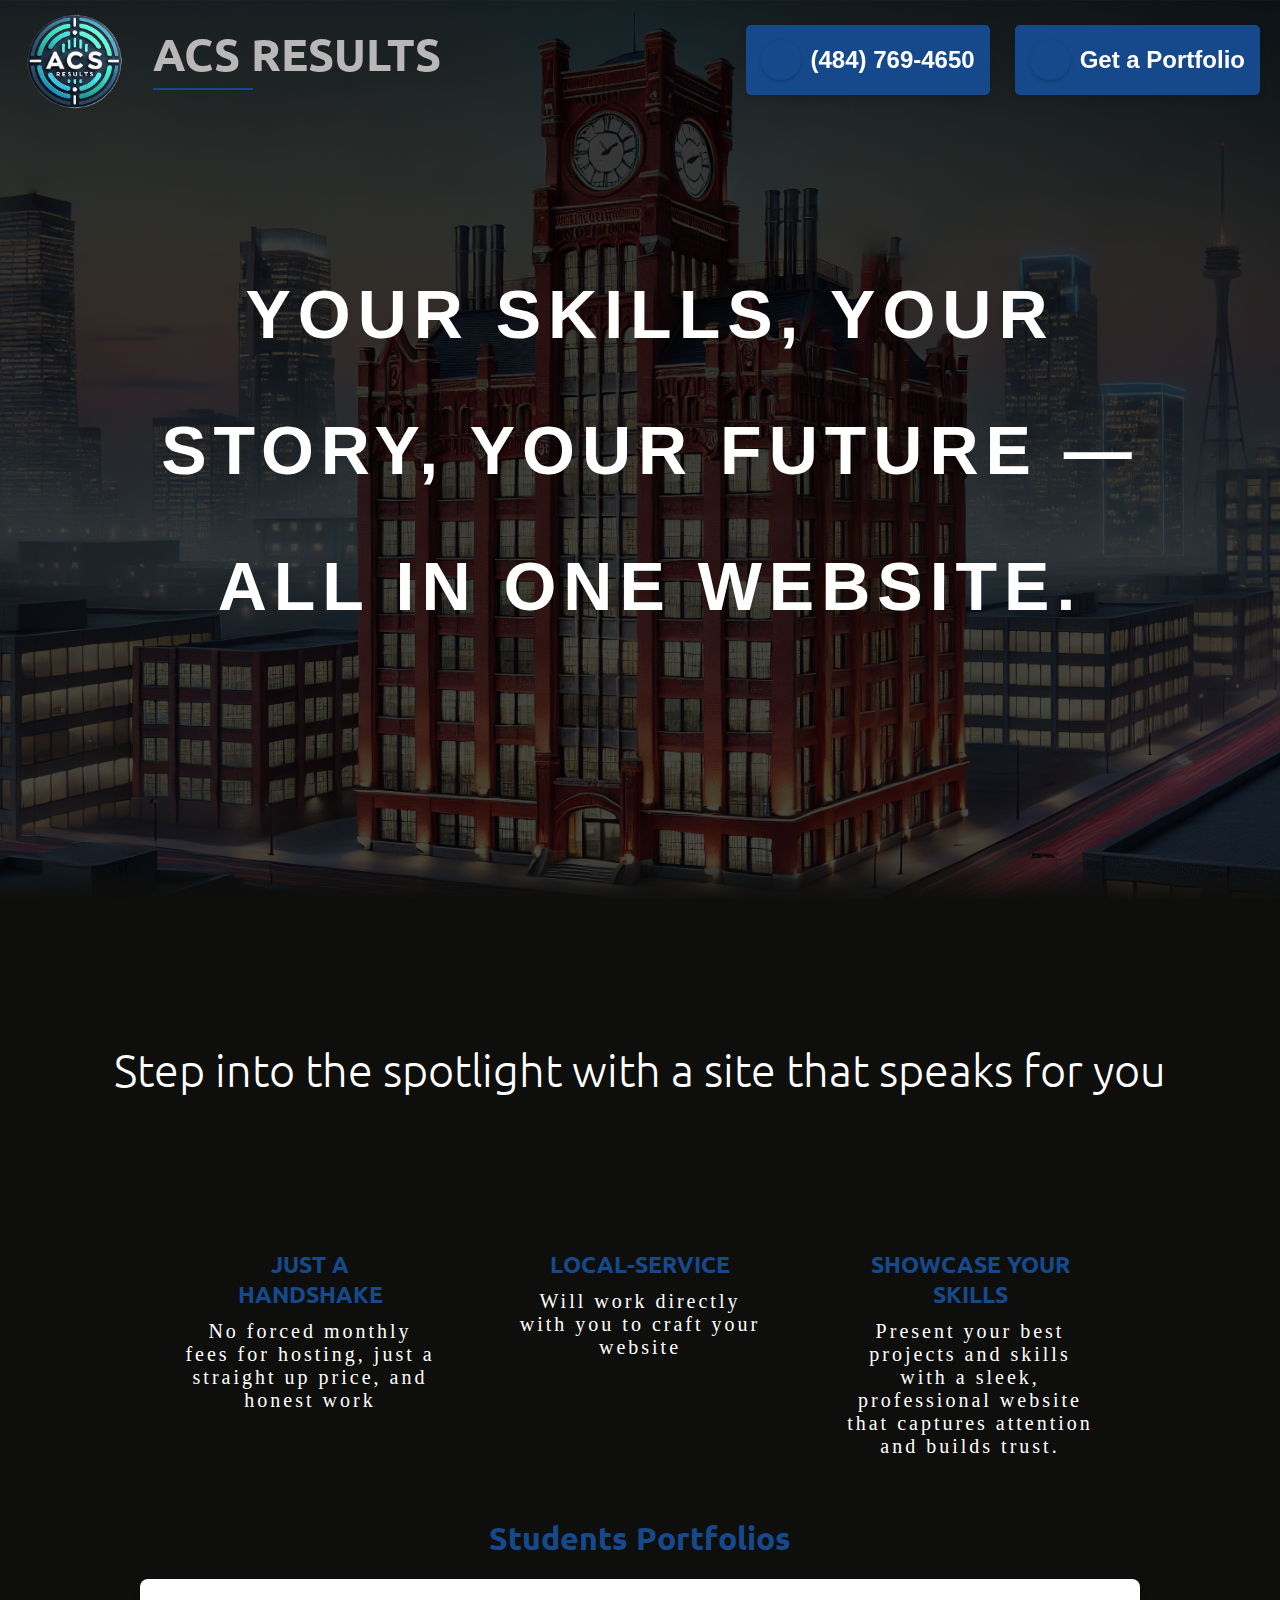
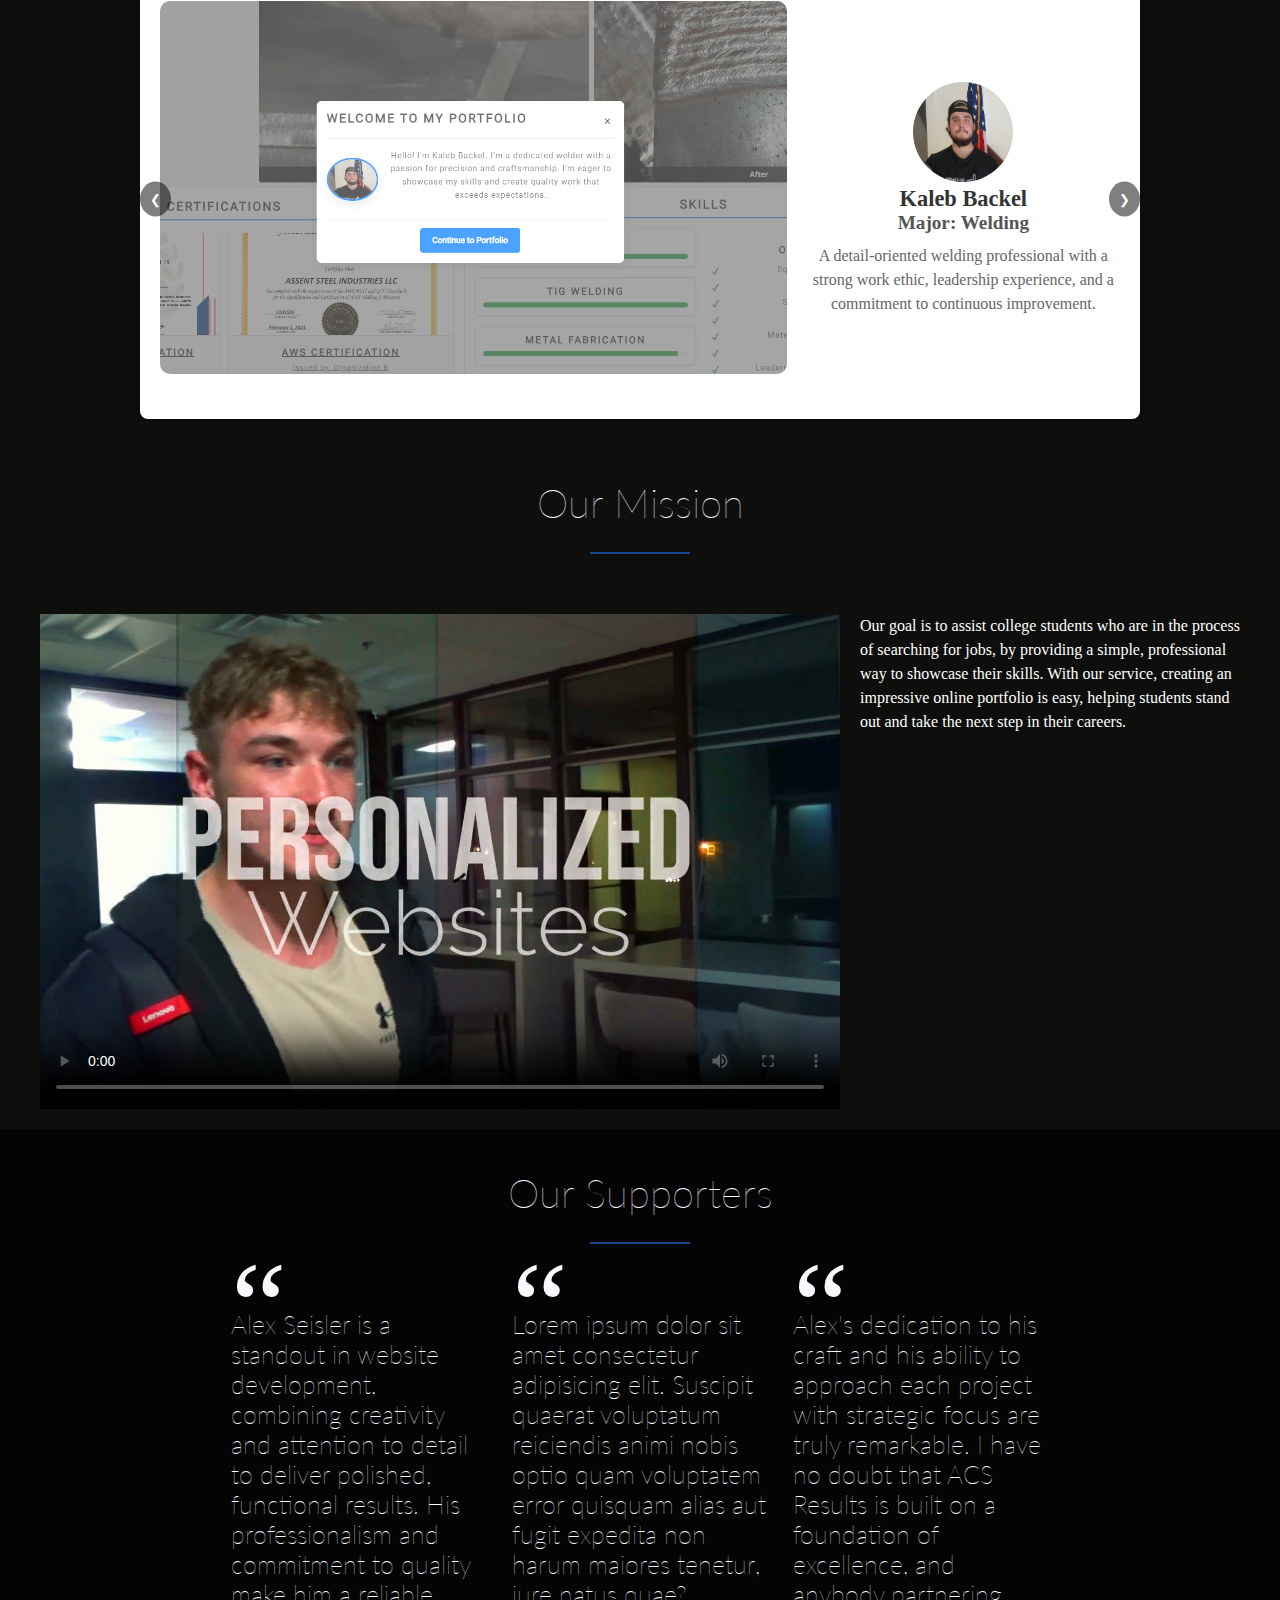
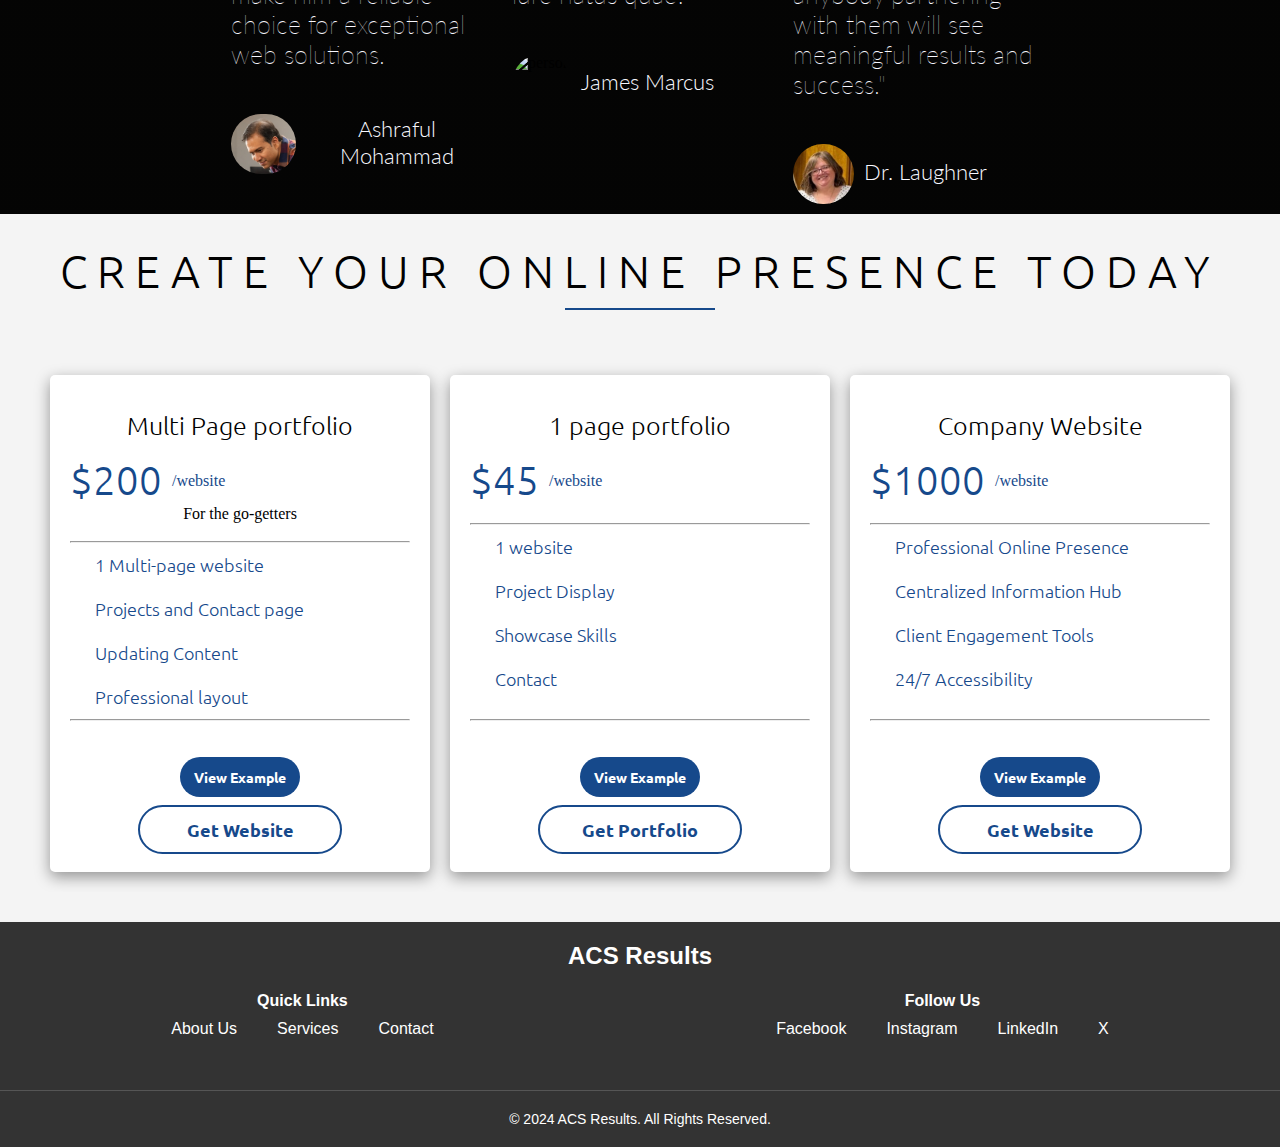
==== commit 2fb343ec: "Save changes" ====
--- a/index.html
+++ b/index.html
@@ -306,7 +306,7 @@
             <!-- PRO OPTION -->
             <div class="option item1" id="proFix">
                 <div class="seperator-top">
-                    <h5 class="title">PRO</h5>
+                    <h5 class="title">Multi Page portfolio</h5>
                     <div class="top-spot">
                         <p class="price">$200</p>
                         <p class="month">/website</p>
@@ -336,6 +336,9 @@
                 <hr>
                 <br>
                 <div class="but">
+                    <a href="https://sage-jalebi-97dc6b.netlify.app/">
+                        <button class="example-btn">View Example</button>
+                    </a>
                     <a href="payment/index.html">
                         <button class="signUp" onclick="window.location.href='payment/index.html'">Get Website</button>
                     </a>
@@ -345,7 +348,7 @@
             <!-- STARTER OPTION -->
             <div class="option item2">
                 <div class="seperator-top">
-                    <h5 class="title">STARTER</h5>
+                    <h5 class="title">1 page portfolio</h5>
                     <div class="top-spot">
                         <p class="price">$45</p>
                         <p class="month">/website</p>
@@ -383,8 +386,48 @@
                     </a>
                 </div>
             </div>
-    
-            <!-- PREMIUM OPTION -->
+            <div class="option item3">
+                <div class="seperator-top">
+                    <h5 class="title">Company Website</h5>
+                    <div class="top-spot">
+                        <p class="price">$1000</p>
+                        <p class="month">/website</p>
+                    </div>
+                    <br>
+                    <hr>
+                </div>
+                <div class="unlock" >
+                    <div class="case7">
+                        <ion-icon class="ion-ok" name="checkmark"></ion-icon>
+                        <p class="chance1">Professional Online Presence</p>
+                    </div>
+                    <div class="case7">
+                        <ion-icon class="ion-ok" name="checkmark"></ion-icon>
+                        <p class="chance1">Centralized Information Hub</p>
+                    </div>
+                    <div class="case7">
+                        <ion-icon class="ion-ok" name="checkmark"></ion-icon>
+                        <p class="chance1">Client Engagement Tools</p>
+                    </div>
+                    <div class="case7">
+                        <ion-icon class="ion-ok" name="checkmark"></ion-icon>
+                        <p class="chance1">24/7 Accessibility</p>
+                    </div>
+                    <br>
+                </div>
+                <hr>
+                <br>
+                <div class="but">
+                    <a href="https://cool-heliotrope-480b81.netlify.app/">
+                        <button class="example-btn">View Example</button>
+                    </a>
+                    <a href="payment/index.html">
+                        <button class="signUp" onclick="window.location.href='payment/index.html'">Get Website</button>
+                    </a>
+                </div>
+            </div>
+
+            <!--
             <div class="option option-fixed item3">
                 <span class="hover-message">Not available yet</span>
                 <div class="seperator-top">
@@ -421,6 +464,7 @@
                     <button class="signUp-fixed" disabled>Get Website</button>
                 </div>
             </div>
+        -->
         </div>
     </div>
     <script type="text/javascript">
--- a/style.css
+++ b/style.css
@@ -143,7 +143,7 @@
         left: calc(50% - 125px);/*center of screen*/
     }
     .item2{
-        margin-left:200px;
+        margin-left:400px;
     }
 }
 
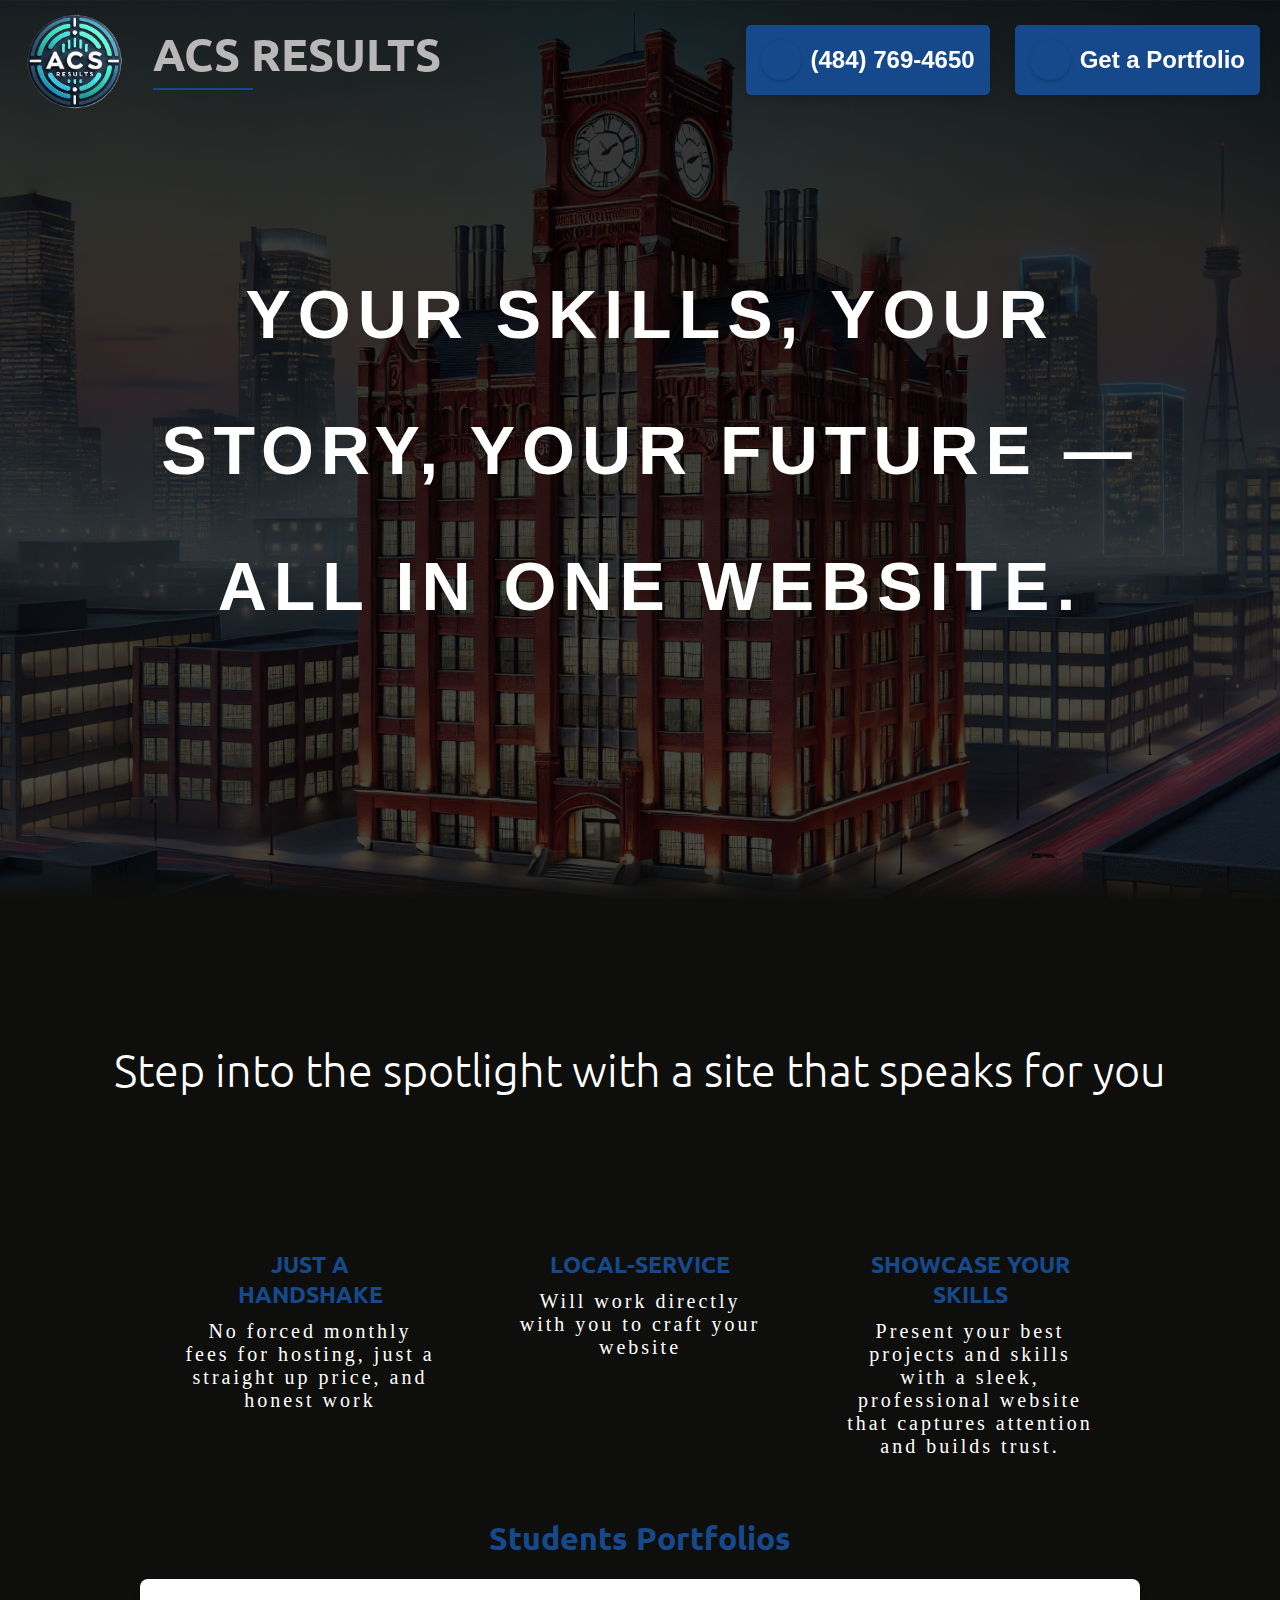
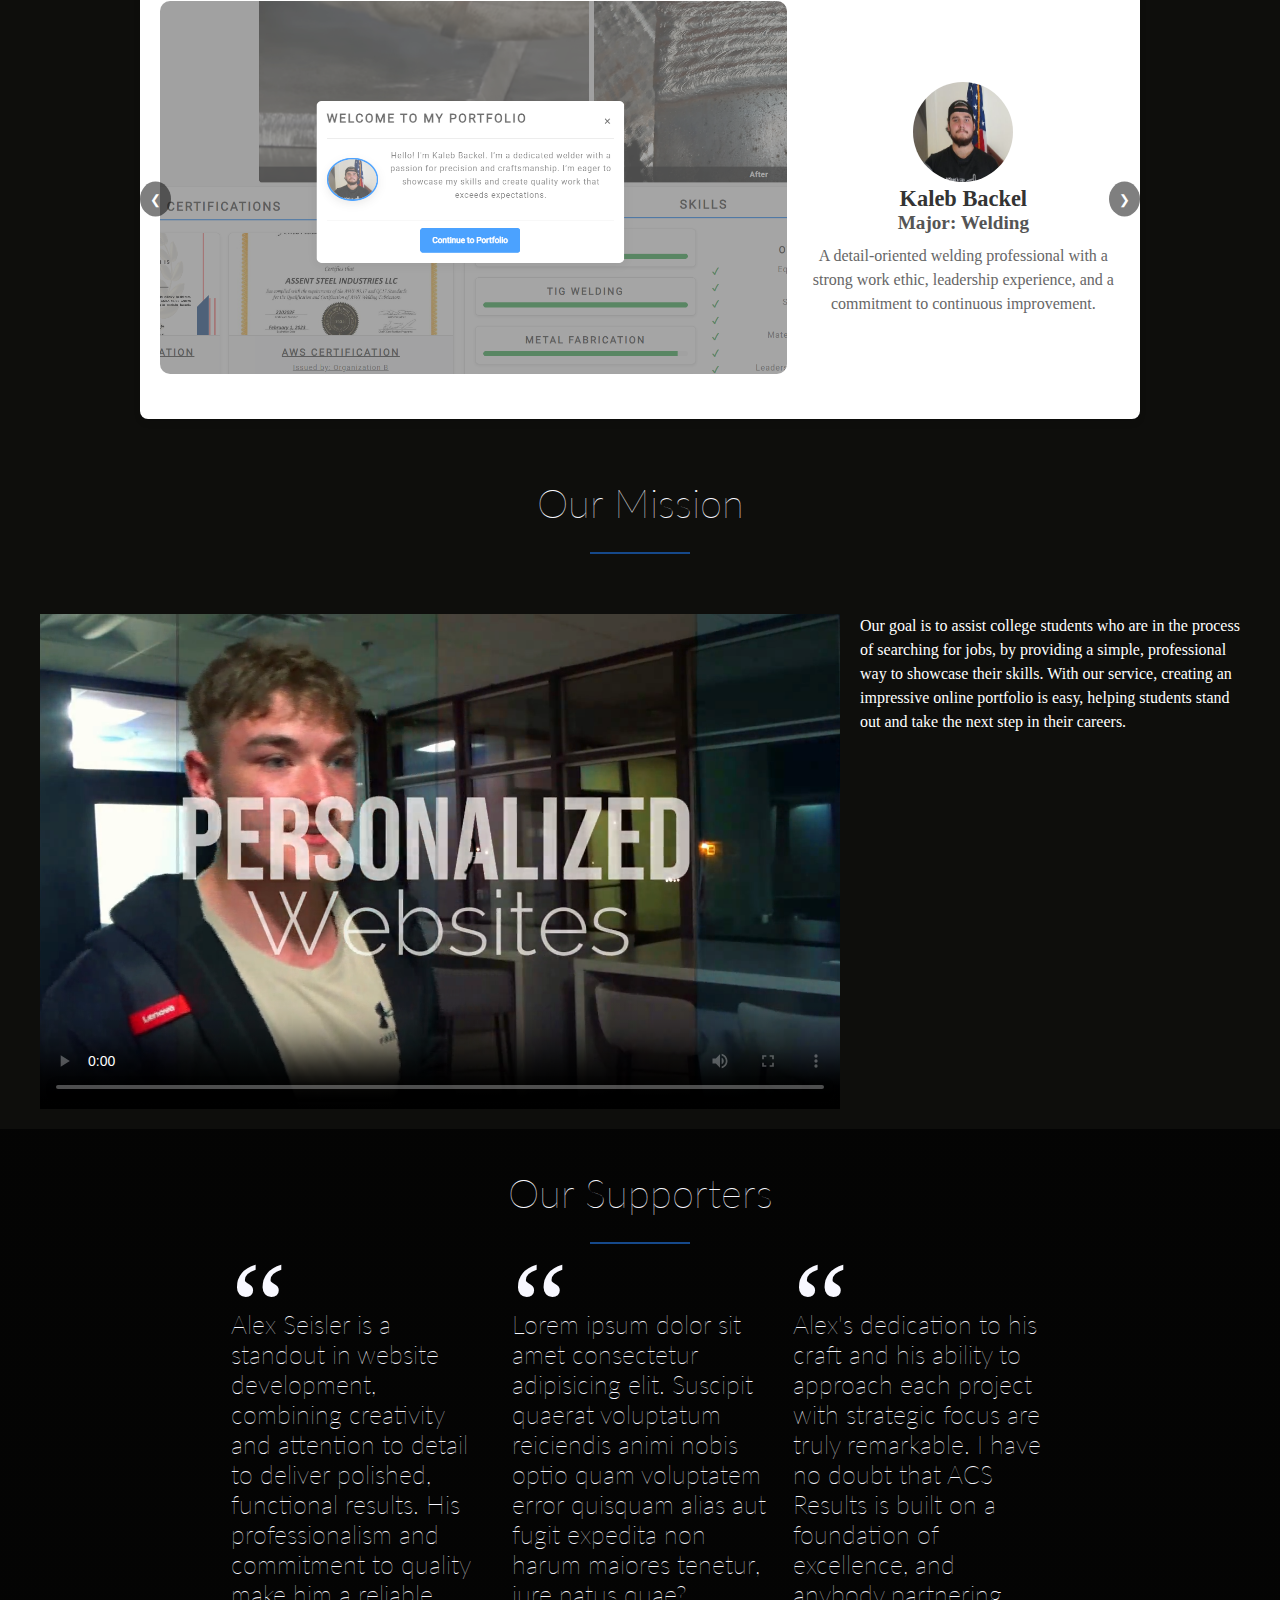
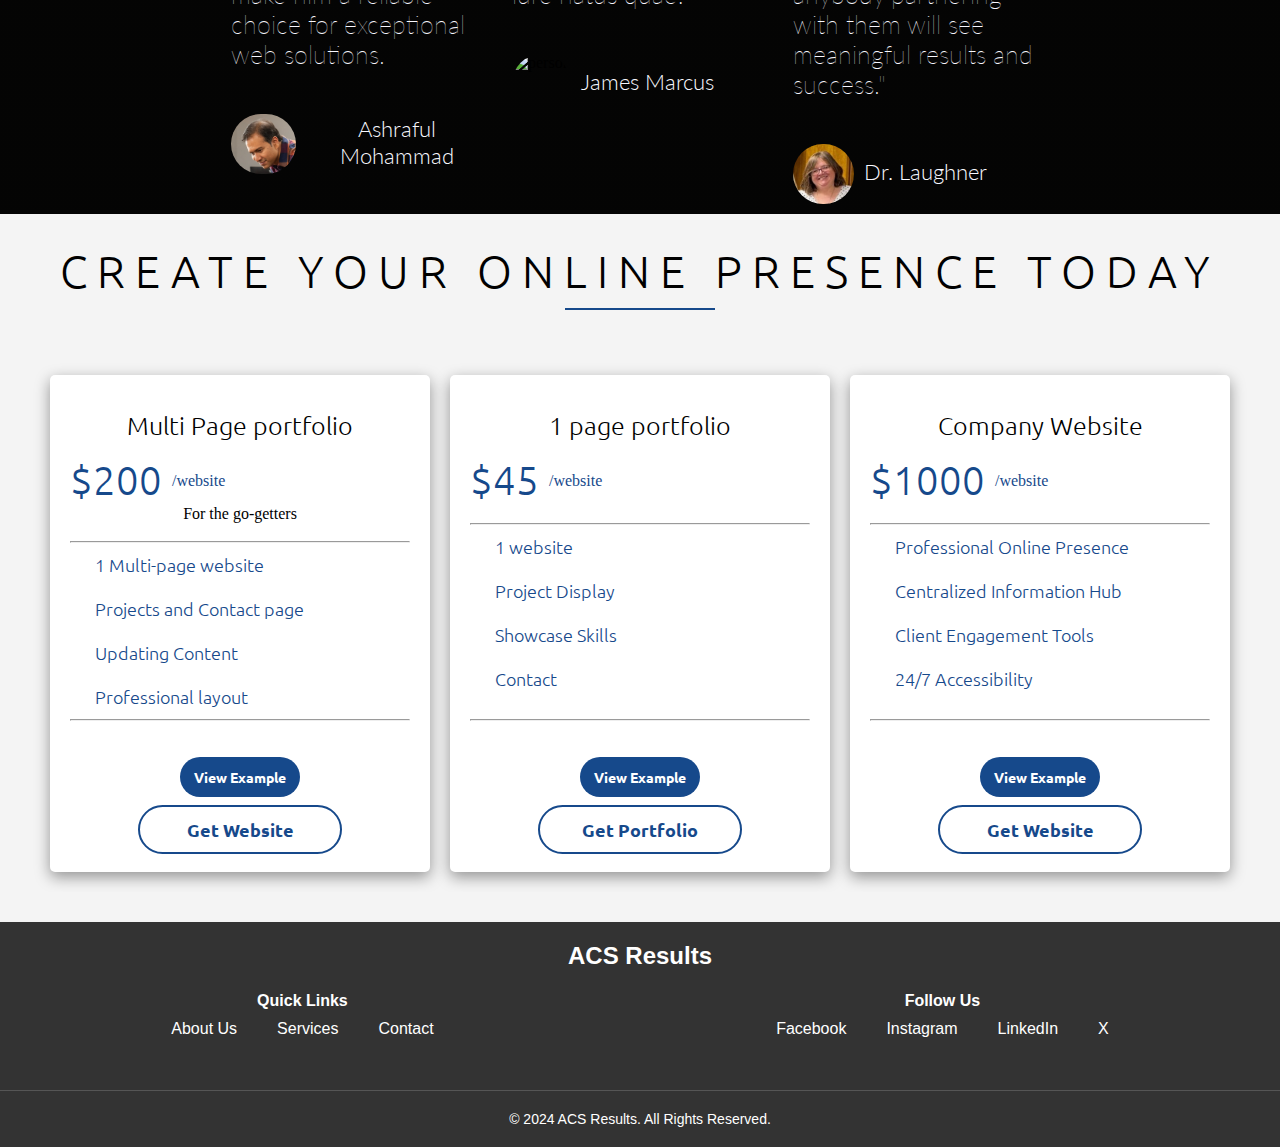
==== commit 19ba5718: "Updated linkes for examples I will be revamping this whole website" ====
--- a/index.html
+++ b/index.html
@@ -336,7 +336,7 @@
                 <hr>
                 <br>
                 <div class="but">
-                    <a href="https://sage-jalebi-97dc6b.netlify.app/">
+                    <a href="https://profound-dango-9910c5.netlify.app/">
                         <button class="example-btn">View Example</button>
                     </a>
                     <a href="payment/index.html">
--- a/style.css
+++ b/style.css
@@ -143,7 +143,7 @@
         left: calc(50% - 125px);/*center of screen*/
     }
     .item2{
-        margin-left:400px;
+        margin-left:500px;
     }
 }
 
